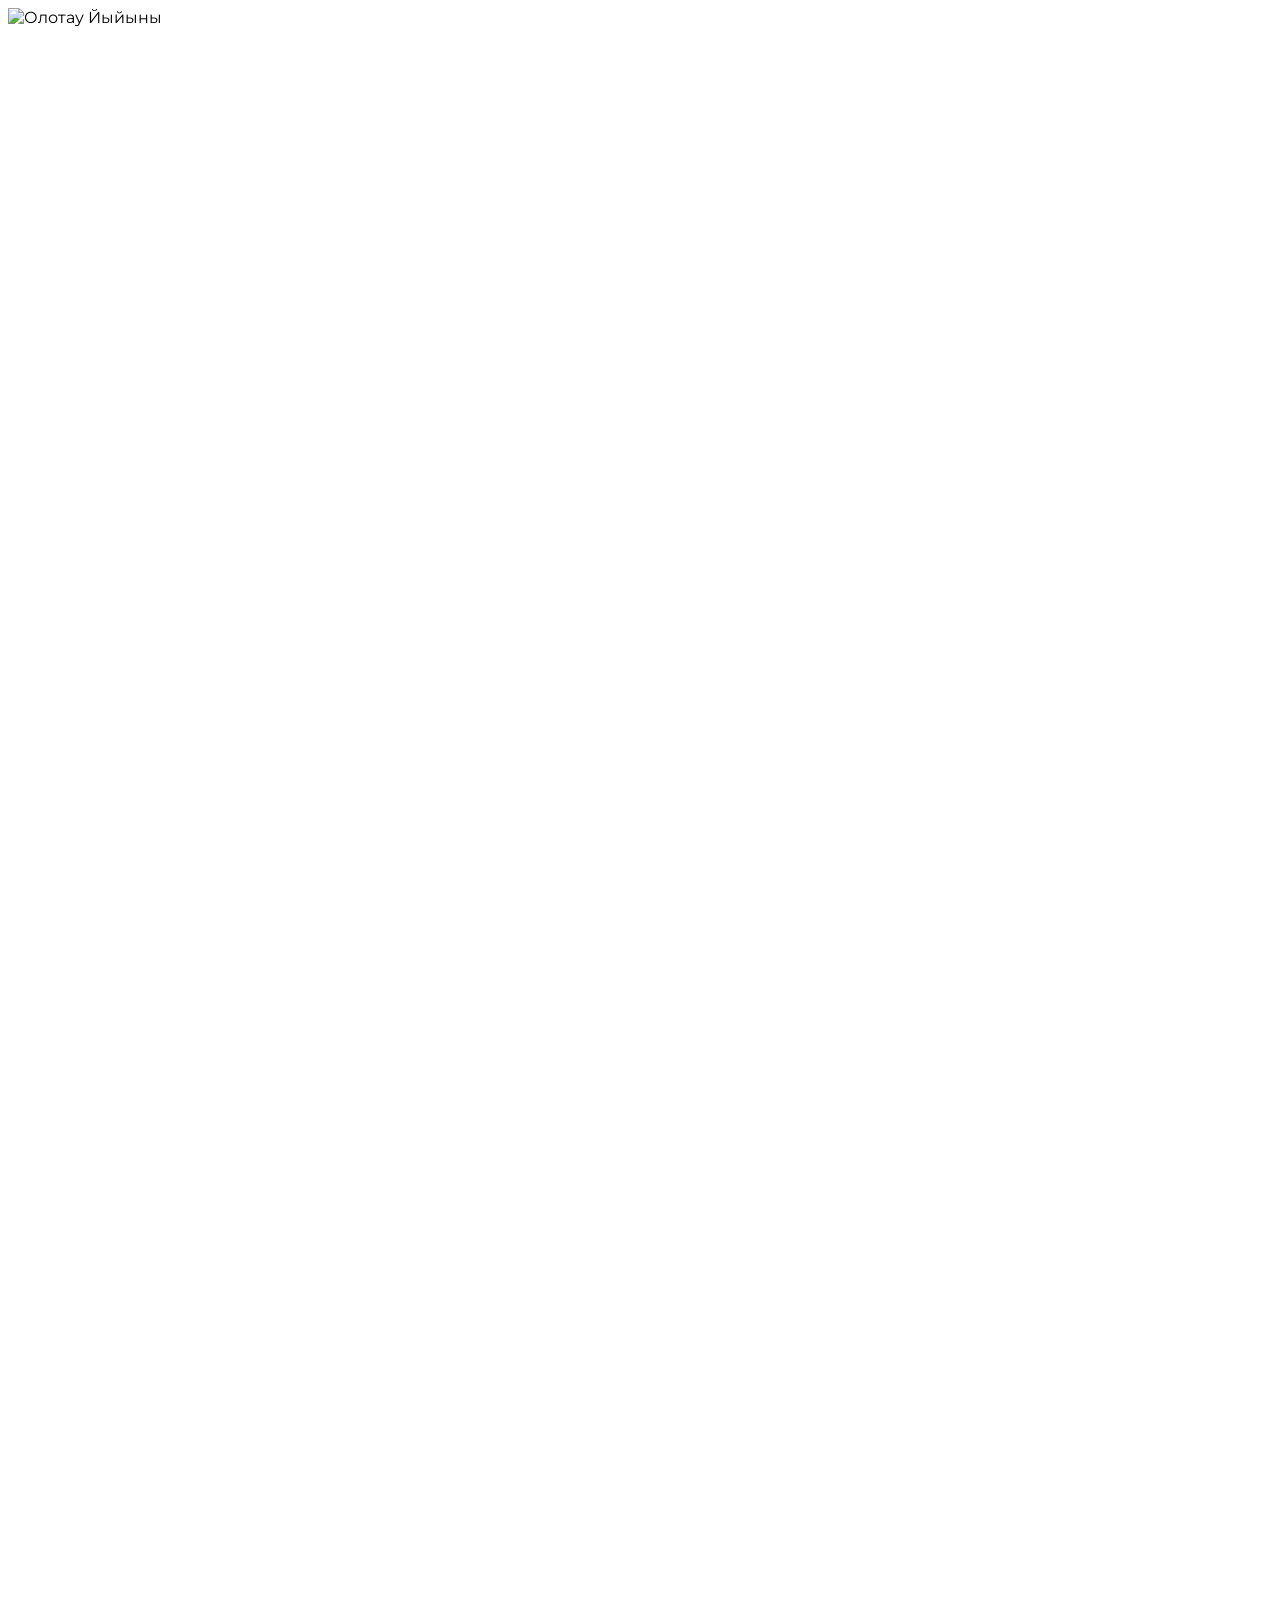
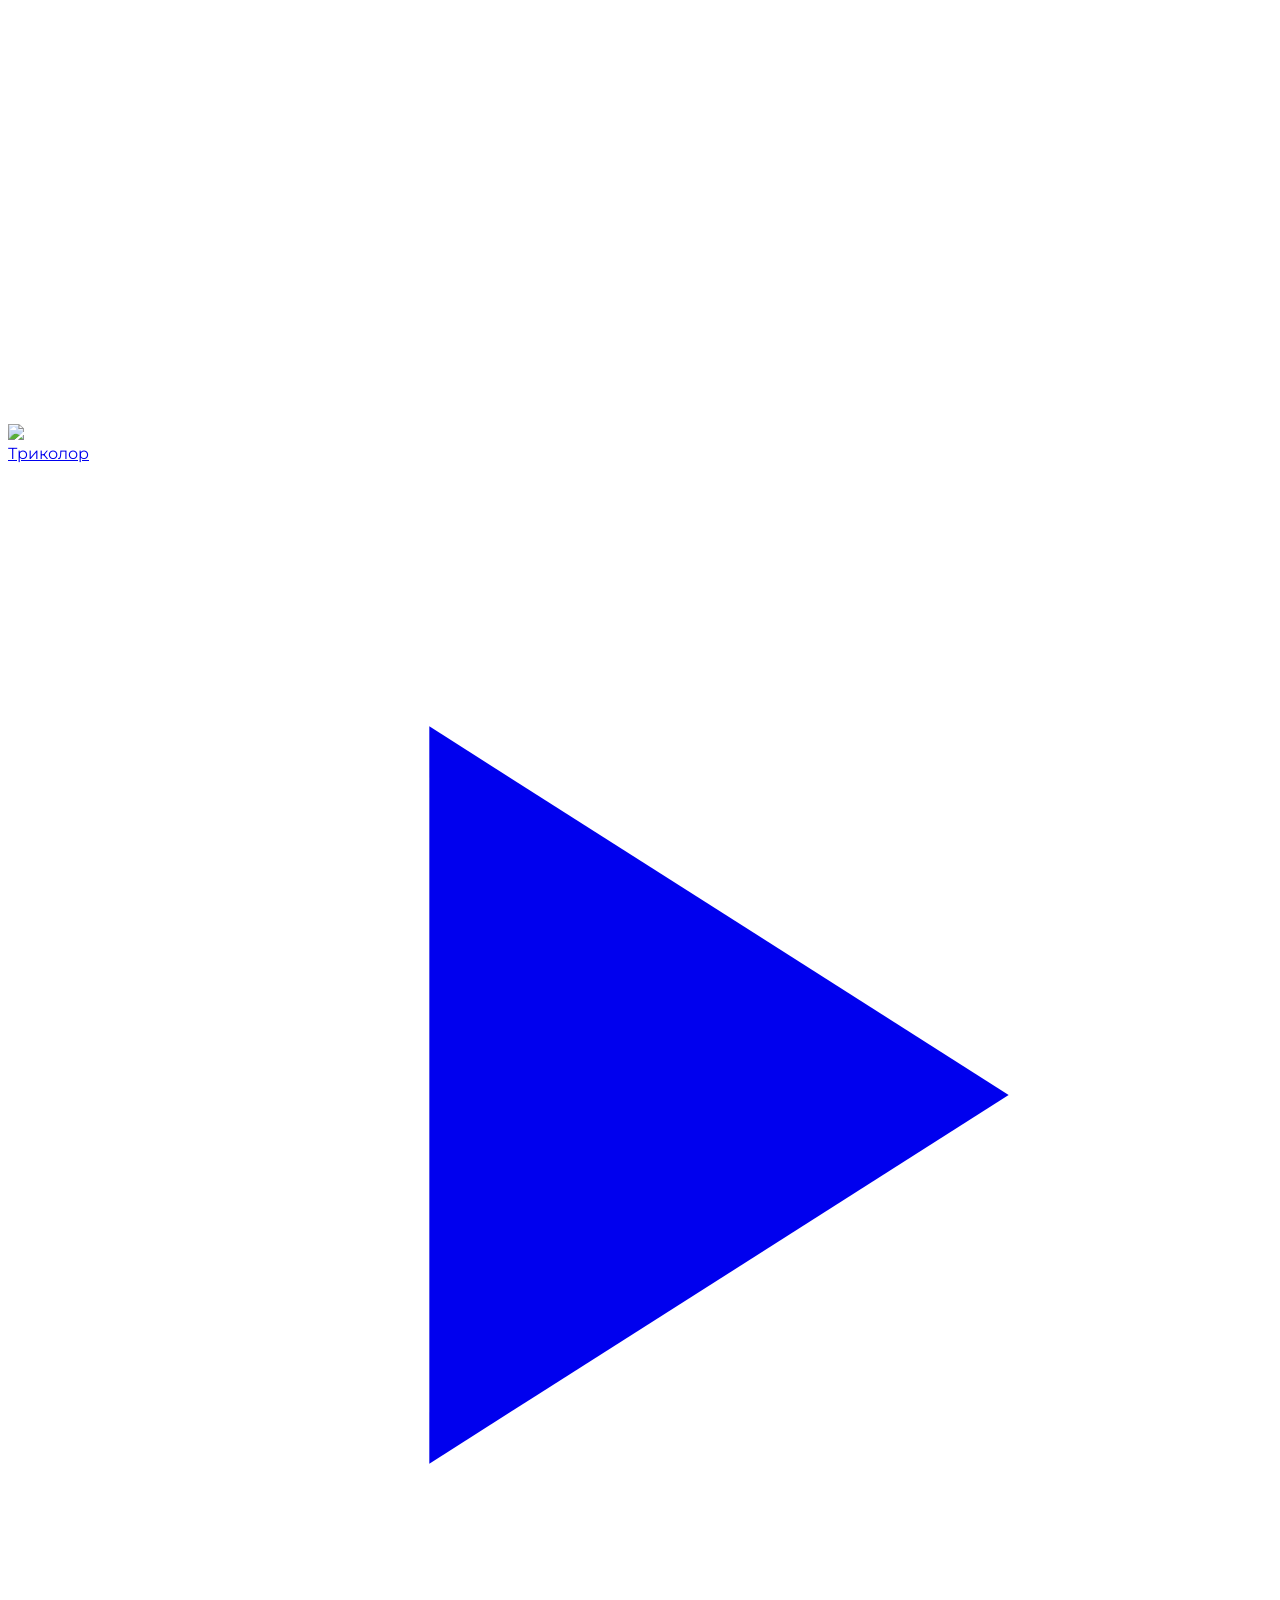
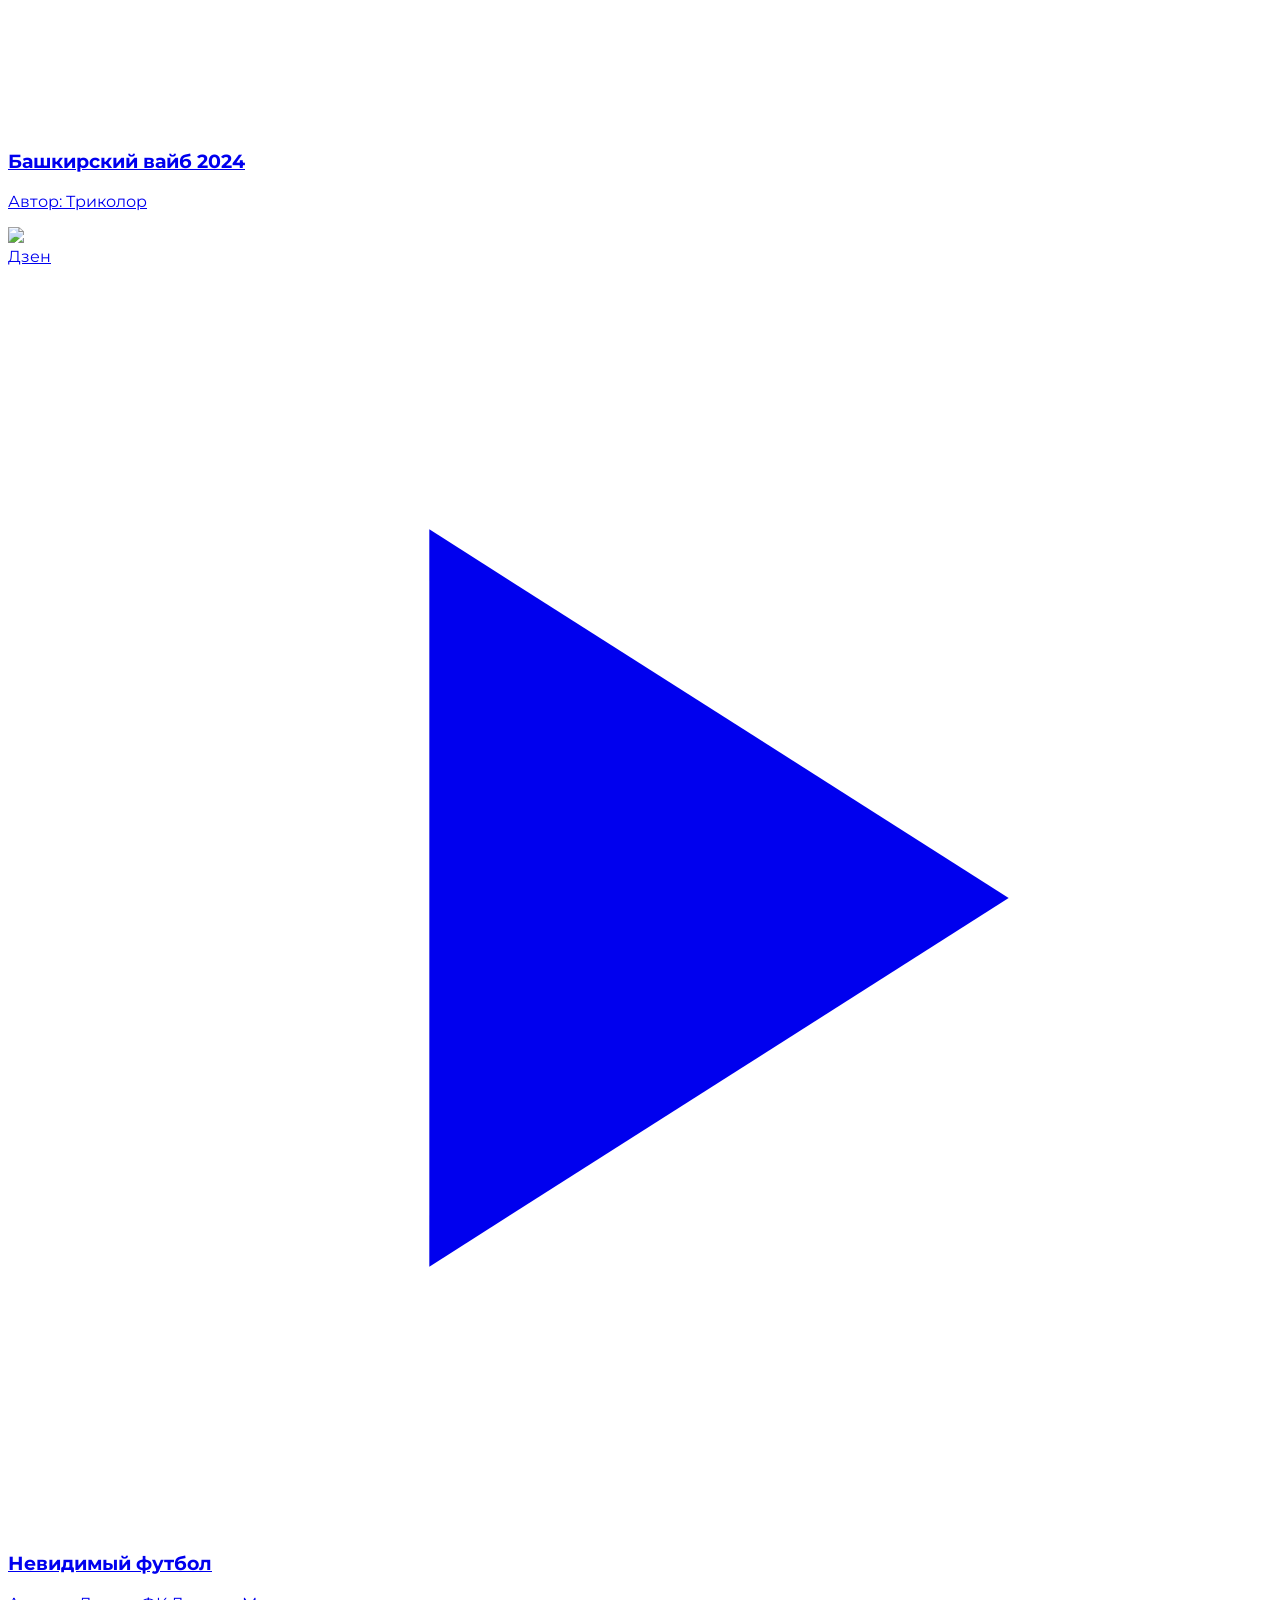
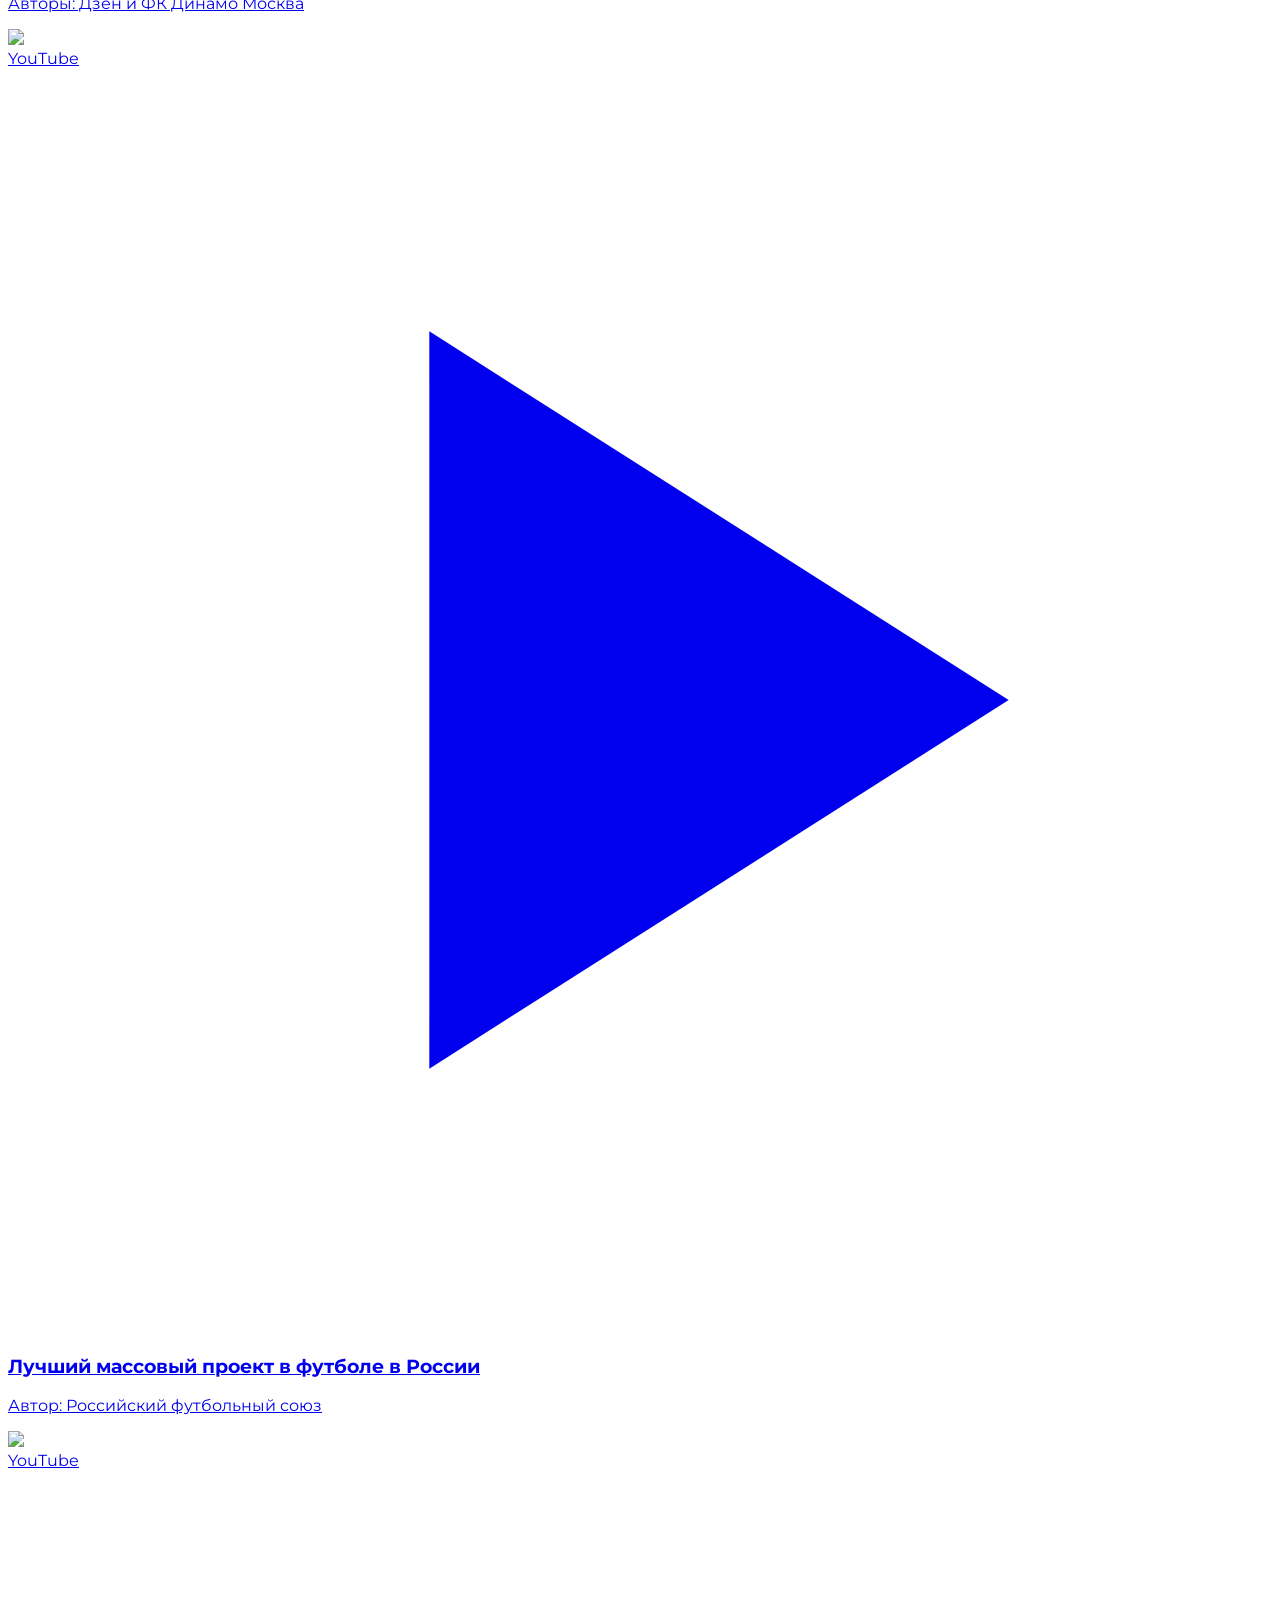
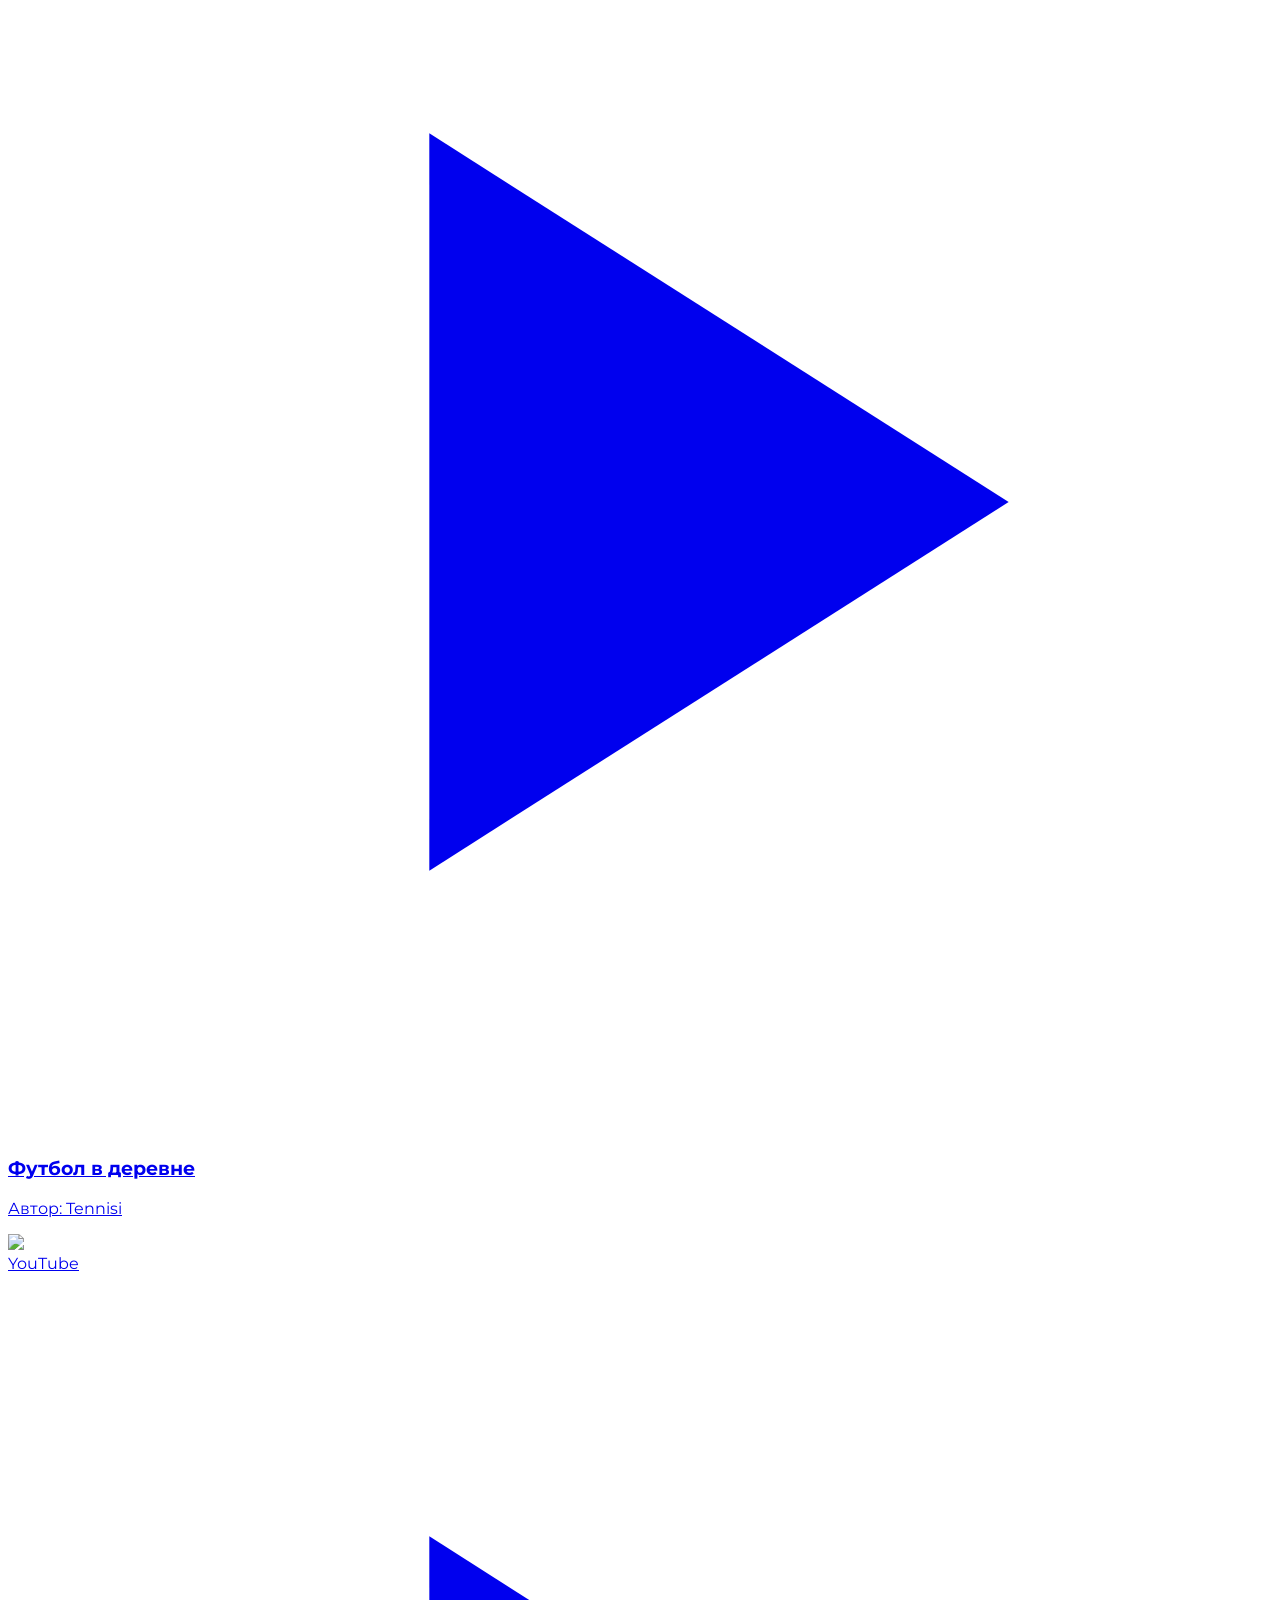
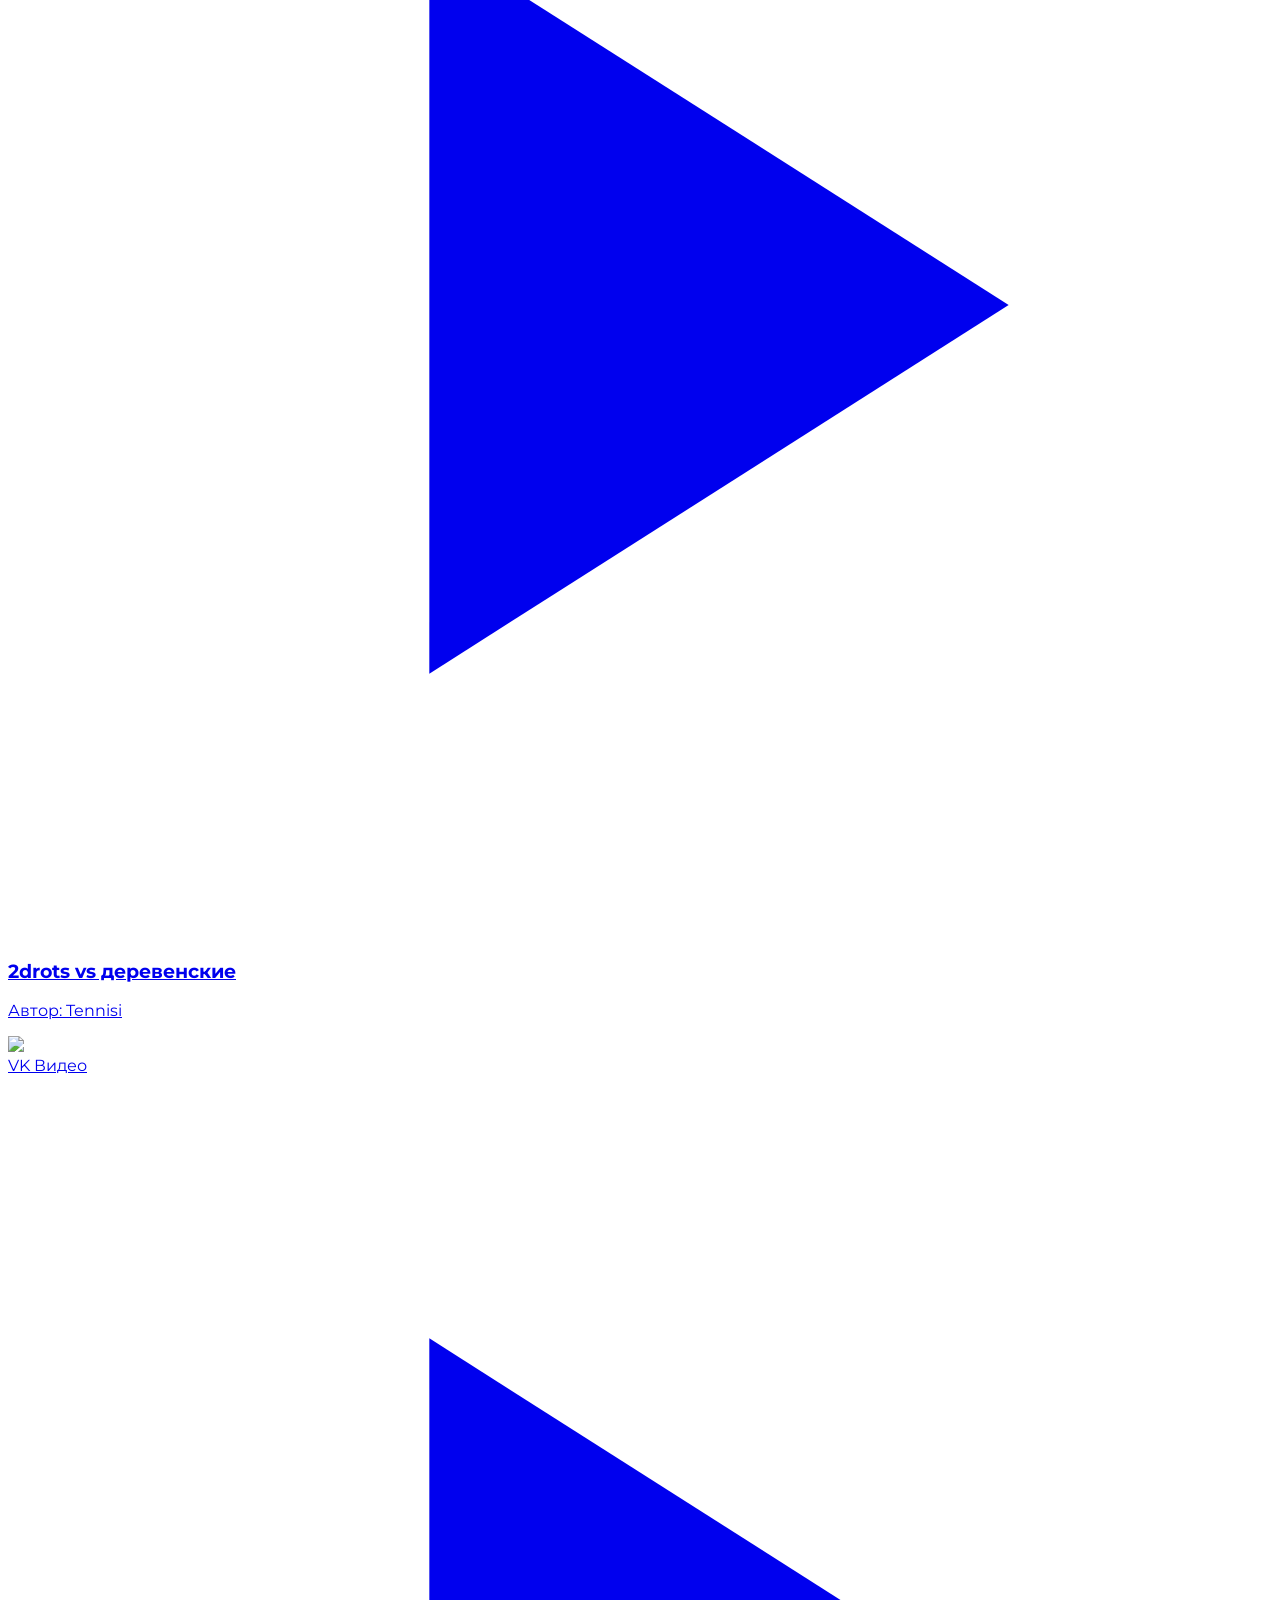
==== index.html @ 2fb1c017 "Update index.html" ====
<!DOCTYPE html>
<html lang="ru" class="scroll-smooth bg-black overflow-x-hidden">
<head>
    <meta charset="UTF-8">
    <meta name="viewport" content="width=device-width, initial-scale=1.0, maximum-scale=1.0, user-scalable=no">
    <title>Олотау йыйыны | Башкирский вайб</title>
    <link rel="icon" type="image/png" sizes="32x32" href="https://raw.githubusercontent.com/ilnursultan/team-logos/main/logos/logo1.png">
    <link rel="icon" type="image/png" sizes="16x16" href="https://raw.githubusercontent.com/ilnursultan/team-logos/main/logos/logo1.png">
    <link rel="shortcut icon" href="https://raw.githubusercontent.com/ilnursultan/team-logos/main/logos/logo1.png">
    <script src="https://cdn.tailwindcss.com"></script>
    <link href="https://fonts.googleapis.com/css2?family=Montserrat:ital,wght@0,400;0,700;0,900;1,900&display=swap" rel="stylesheet">
    <link href="https://unpkg.com/aos@2.3.1/dist/aos.css" rel="stylesheet">
    
    <script>
        tailwind.config = {
            theme: {
                extend: {
                    fontFamily: { sans: ['Montserrat', 'sans-serif'] },
                    colors: {
                        'neon': '#00E676',
                        'dark': '#0a0a0c',
                        'dark-green': '#0d1a12',
                    },
                    animation: {
                        'zoom-slow': 'zoom 20s infinite alternate ease-in-out',
                        'float': 'float 6s infinite ease-in-out',
                        'slide-right': 'slideRight 1.5s infinite ease-in-out',
                    },
                    keyframes: {
                        zoom: {
                            '0%': { transform: 'scale(1)' },
                            '100%': { transform: 'scale(1.15)' },
                        },
                        float: {
                            '0%, 100%': { transform: 'translateY(0)' },
                            '50%': { transform: 'translateY(-10px)' },
                        },
                        slideRight: {
                            '0%, 100%': { transform: 'translateX(0)' },
                            '50%': { transform: 'translateX(5px)' },
                        }
                    }
                }
            }
        }
    </script>
    <style>
        #olotau-app * { font-family: 'Montserrat', sans-serif !important; box-sizing: border-box !important; }
        .hide-scrollbar::-webkit-scrollbar { display: none; }
        .hide-scrollbar { -ms-overflow-style: none; scrollbar-width: none; }
        
        .draggable { cursor: grab; user-select: none; -webkit-user-drag: none; }
        .draggable * { -webkit-user-drag: none; user-select: none; }
        .drag-active { cursor: grabbing !important; scroll-behavior: auto !important; scroll-snap-type: none !important; }
        
        .text-gradient { background: linear-gradient(to right, #00E676, #00b35c); -webkit-background-clip: text; -webkit-text-fill-color: transparent; }
        .neon-shadow { box-shadow: 0 0 20px rgba(0, 230, 118, 0.4); }
        details > summary { list-style: none; }
        details > summary::-webkit-details-marker { display: none; }

        .size-btn.active {
            background-color: #00E676 !important;
            color: #000000 !important;
            border-color: #00E676 !important;
            box-shadow: 0 0 15px rgba(0, 230, 118, 0.35);
        }

        .merch-glass-modal {
            background: rgba(14, 14, 18, 0.88) !important;
            backdrop-filter: blur(40px) saturate(200%) !important;
            -webkit-backdrop-filter: blur(40px) saturate(200%) !important;
            border: 1px solid rgba(255, 255, 255, 0.15) !important;
            box-shadow: 0 35px 70px -15px rgba(0, 0, 0, 0.9), 0 0 40px rgba(0, 230, 118, 0.12) !important;
        }

        .merch-thumb.active {
            border-color: #00E676 !important;
            opacity: 1 !important;
            transform: scale(1.05);
        }

        .merch-thumb {
            transition: all 0.2s cubic-bezier(0.4, 0, 0.2, 1);
        }

        .white-icon {
            filter: brightness(0) invert(1);
        }

        @keyframes fadeIn {
            from { opacity: 0; transform: translateY(8px); }
            to { opacity: 1; transform: translateY(0); }
        }
        .animate-fade-in { animation: fadeIn 0.3s cubic-bezier(0.4, 0, 0.2, 1) forwards; }
    </style>
</head>
<body class="text-white font-sans antialiased overflow-x-hidden selection:bg-neon selection:text-black">

    <div id="olotau-app" class="pb-28">

        <!-- HERO SECTION -->
        <header id="hero" class="relative min-h-[100dvh] w-full overflow-hidden flex flex-col justify-end pt-20 pb-20 mx-auto items-center">
            <div class="absolute inset-0 z-0">
                <picture>
                    <source media="(min-width: 768px)" srcset="https://raw.githubusercontent.com/ilnursultan/olotau/main/images/MainHorizontal.png">
                    <img src="https://raw.githubusercontent.com/ilnursultan/olotau/main/images/MainVertical.png" class="w-full h-full object-cover animate-zoom-slow opacity-60 mix-blend-luminosity" alt="Олотау Йыйыны">
                </picture>
            </div>
            <div class="absolute inset-0 z-10 bg-gradient-to-t from-dark via-dark-green/80 to-transparent"></div>

            <div class="relative z-20 px-6 pb-8 w-full max-w-5xl mx-auto" data-aos="fade-up" data-aos-duration="1000">
                <h1 class="text-5xl sm:text-6xl min-[375px]:text-[3.5rem] font-black italic tracking-tight leading-[0.85] mb-4 pr-4">
                    ОЛОТАУ<br>
                    <span class="text-gradient text-5xl sm:text-7xl min-[375px]:text-6xl break-words pr-2 whitespace-nowrap">ЙЫЙЫНЫ</span>
                </h1>
                <p class="text-base text-gray-300 font-medium mb-6 max-w-xs">
                    Ежегодный традиционный фестиваль памяти Галина Гайсара Халидаровича.
                </p>
                <a href="#merch" class="inline-flex items-center justify-center gap-2 px-6 py-3.5 bg-neon text-black font-black rounded-2xl text-xs uppercase tracking-wider active:scale-95 transition-transform shadow-[0_0_25px_rgba(0,230,118,0.4)] hover:brightness-110">
        <svg class="w-4 h-4" fill="none" stroke="currentColor" viewBox="0 0 24 24"><path stroke-linecap="round" stroke-linejoin="round" stroke-width="2" d="M16 11V7a4 4 0 00-8 0v4M5 9h14l1 12H4L5 9z"></path></svg>
        Заказать джерси
    </a>
            </div>
        </header>

        <!-- STATS SECTION -->
        <section id="stats" class="py-12 relative z-30 -mt-6 bg-dark rounded-t-[40px] w-full overflow-hidden">
            <div class="mx-auto max-w-5xl">
                <div class="px-6 mb-6 flex justify-between items-end" data-aos="fade-right">
                    <h2 class="text-4xl font-black uppercase tracking-tight">Факты<br><span class="text-gray-600">Фестиваля</span></h2>
                    <div class="flex items-center gap-2 text-gray-500 pb-2">
                        <span class="text-[9px] uppercase tracking-widest font-bold">Листайте</span>
                        <svg class="w-4 h-4 animate-slide-right text-neon" fill="none" stroke="currentColor" viewBox="0 0 24 24"><path stroke-linecap="round" stroke-linejoin="round" stroke-width="2" d="M17 8l4 4m0 0l-4 4m4-4H3"></path></svg>
                    </div>
                </div>

                <div class="flex overflow-x-auto snap-x snap-mandatory gap-4 px-6 pb-8 hide-scrollbar draggable" id="slider-stats">
                    <div class="snap-center shrink-0 w-10/12 sm:w-[280px] bg-gradient-to-br from-dark-green to-black p-8 rounded-[32px] border border-zinc-800" data-aos="zoom-in" data-aos-delay="100">
                        <div class="text-6xl font-black mb-2">56</div>
                        <div class="text-neon font-bold text-xl mb-1">Команд</div>
                        <p class="text-gray-400 text-sm">44 мужских и 12 женских со всей страны, а также представители Казахстана и Беларуси.</p>
                    </div>

                    <div class="snap-center shrink-0 w-10/12 sm:w-[280px] bg-gradient-to-br from-zinc-900 to-black p-8 rounded-[32px] border border-zinc-800" data-aos="zoom-in" data-aos-delay="200">
                        <div class="text-5xl font-black mb-2 text-transparent bg-clip-text bg-gradient-to-br from-yellow-400 to-yellow-600">Лошадь</div>
                        <div class="text-yellow-500 font-bold text-xl mb-1">+ 300 тысяч ₽</div>
                        <p class="text-gray-400 text-sm">Лошадь башкирской породы и денежное вознаграждение являются главным призом мужского турнира.</p>
                    </div>

                    <div class="snap-center shrink-0 w-10/12 sm:w-[280px] bg-gradient-to-br from-zinc-900 to-black p-8 rounded-[32px] border border-zinc-800" data-aos="zoom-in" data-aos-delay="300">
                        <div class="text-5xl font-black mb-2 text-transparent bg-clip-text bg-gradient-to-br from-pink-400 to-pink-600">Корова</div>
                        <div class="text-pink-500 font-bold text-xl mb-1">+ 100 тысяч ₽</div>
                        <p class="text-gray-400 text-sm">Корова башкирской породы и денежное вознаграждение являются главным призом женского турнира.</p>
                    </div>

                    <div class="snap-center shrink-0 w-10/12 sm:w-[280px] bg-gradient-to-br from-zinc-900 to-black p-8 rounded-[32px] border border-zinc-800 flex flex-col justify-between relative" data-aos="zoom-in" data-aos-delay="400">
                        <div>
                            <div class="text-6xl font-black mb-2 text-transparent bg-clip-text bg-gradient-to-br from-blue-400 to-blue-600">21</div>
                            <div class="text-blue-500 font-bold text-xl mb-1">Состязание</div>
                            <p class="text-gray-400 text-sm">Программа спортивных активностей для всех участников.</p>
                        </div>
                        <button onclick="openCompsModal(); event.stopPropagation();" class="mt-4 py-3 bg-white/10 text-white text-xs font-bold uppercase tracking-widest rounded-xl hover:bg-neon hover:text-black active:scale-95 transition-all w-full border border-white/20 relative z-30 cursor-pointer">
                            Смотреть список
                        </button>
                    </div>

                    <div class="snap-center shrink-0 w-10/12 sm:w-[280px] bg-gradient-to-br from-zinc-900 to-black p-8 rounded-[32px] border border-zinc-800" data-aos="zoom-in" data-aos-delay="500">
                        <div class="text-6xl font-black mb-2">1000+</div>
                        <div class="text-white font-bold text-xl mb-1">Участников</div>
                        <p class="text-gray-400 text-sm">Люди любого возраста живут спортом и фестивалем.</p>
                    </div>
                </div>
            </div>
        </section>

        <!-- TABLE SECTION -->
        <section id="table" class="py-12 bg-dark px-6 w-full max-w-5xl mx-auto scroll-mt-24">
            <div class="flex justify-between items-end mb-6" data-aos="fade-right">
                <h2 class="text-4xl font-black uppercase tracking-tight">Турнирная<br><span class="text-gray-600">Таблица</span></h2>
            </div>
            
            <div class="bg-zinc-900 rounded-[32px] border border-zinc-800 p-6 relative overflow-hidden" data-aos="fade-up">
                <h3 class="text-xl font-black text-neon mb-4">Группа А</h3>
                
                <div class="w-full text-sm text-left">
                    <div class="flex text-gray-500 font-bold uppercase text-[10px] tracking-wider mb-3 border-b border-zinc-800 pb-2">
                        <div class="w-8">#</div>
                        <div class="flex-grow">Команда</div>
                        <div class="w-8 text-center">И</div>
                        <div class="w-8 text-center text-white">О</div>
                    </div>
                    <div class="flex items-center mb-3">
                        <div class="w-8 font-black text-neon">1</div>
                        <div class="flex-grow font-bold">Кутуево-1</div>
                        <div class="w-8 text-center text-gray-400">0</div>
                        <div class="w-8 text-center font-black">0</div>
                    </div>
                    <div class="flex items-center mb-3">
                        <div class="w-8 font-black text-gray-500">2</div>
                        <div class="flex-grow font-bold">Ишмекеево</div>
                        <div class="w-8 text-center text-gray-400">0</div>
                        <div class="w-8 text-center font-black">0</div>
                    </div>
                    <div class="flex items-center mb-3 opacity-60">
                        <div class="w-8 font-black text-gray-600">3</div>
                        <div class="flex-grow font-bold">Кильмяк</div>
                        <div class="w-8 text-center text-gray-400">0</div>
                        <div class="w-8 text-center font-black">0</div>
                    </div>
                </div>

                <div class="absolute bottom-0 left-0 right-0 h-28 bg-gradient-to-t from-zinc-900 via-zinc-900/90 to-transparent flex items-end justify-center pb-6 px-6">
                    <a href="/tournament-table" target="_self" class="w-full py-4 bg-white text-black text-center font-black rounded-xl uppercase tracking-wider active:scale-95 transition-transform shadow-[0_0_20px_rgba(255,255,255,0.2)]">
                        Полная таблица
                    </a>
                </div>
            </div>
        </section>

        <!-- APP SECTION -->
        <section id="app" class="py-12 bg-black px-6 w-full max-w-5xl mx-auto">
            <div class="bg-gradient-to-br from-dark-green to-zinc-900 rounded-[32px] p-8 border border-zinc-800 relative overflow-hidden" data-aos="fade-up">
                <div class="absolute -right-10 -top-10 text-neon opacity-5">
                    <svg class="w-48 h-48" fill="currentColor" viewBox="0 0 24 24"><path d="M17 1.01L7 1c-1.1 0-2 .9-2 2v18c0 1.1.9 2 2 2h10c1.1 0 2-.9 2-2V3c0-1.1-.9-1.99-2-1.99zM17 19H7V5h10v14z"/></svg>
                </div>
                <div class="relative z-10">
                    <img src="https://raw.githubusercontent.com/ilnursultan/team-logos/main/logos/logo1.png" alt="Olotau App" class="w-16 h-16 rounded-2xl mb-4 shadow-[0_0_20px_rgba(0,230,118,0.3)] bg-zinc-900 object-contain p-1 border border-zinc-700">
                    <h3 class="text-3xl font-black mb-2 uppercase tracking-tight">Приложение<br><span class="text-neon">Олотау</span></h3>
                    <p class="text-sm text-gray-300 mb-6">Следите за турнирной таблицей, новостями и расписанием прямо в вашем смартфоне.</p>
                    
                    <div class="flex flex-col gap-3">
                        <a href="https://www.rustore.ru/catalog/app/com.example.olotautable" target="_blank" class="flex items-center justify-center gap-2 bg-white text-black py-4 rounded-xl font-black text-xs uppercase tracking-widest active:scale-95 transition-transform">
                            <img src="https://www.rustore.ru/favicon.ico" class="w-4 h-4"> Скачать в RuStore
                        </a>
                        <a href="https://drive.google.com/file/d/1G2Bo_N4_vtdpFh-CFhlYY3PYs2mAypBP/view?usp=drive_link" target="_blank" class="flex items-center justify-center gap-2 bg-zinc-800 text-white py-4 rounded-xl font-black text-xs uppercase tracking-widest active:scale-95 transition-transform border border-zinc-700">
                            <svg class="w-4 h-4" fill="currentColor" viewBox="0 0 24 24"><path d="M19 9h-4V3H9v6H5l7 7 7-7zM5 18v2h14v-2H5z"/></svg> Скачать APK
                        </a>
                    </div>
                </div>
            </div>
        </section>

        <!-- ACHIEVEMENTS SECTION -->
        <section id="achievements" class="py-12 bg-dark rounded-[40px] px-6 w-full max-w-5xl mx-auto">
            <h2 class="text-4xl font-black uppercase tracking-tight mb-8" data-aos="fade-up">Наши<br><span class="text-gray-600">Достижения</span></h2>
            
            <div class="space-y-4">
                <div class="bg-gradient-to-br from-zinc-900 to-black rounded-[32px] p-6 border border-zinc-800 relative overflow-hidden" data-aos="fade-up">
                    <div class="absolute right-4 top-4 text-6xl font-black text-white/5">2023</div>
                    <div class="text-neon font-black text-xl mb-2 relative z-10">Россия – футбольная страна!</div>
                    <p class="text-gray-300 text-sm relative z-10">Победитель конкурса проектов массового футбола от Российского футбольного союза.</p>
                </div>
                
                <div class="bg-gradient-to-br from-zinc-900 to-black rounded-[32px] p-6 border border-zinc-800 relative overflow-hidden" data-aos="fade-up" data-aos-delay="100">
                    <div class="absolute right-4 top-4 text-6xl font-black text-white/5">2024</div>
                    <div class="text-neon font-black text-xl mb-2 relative z-10">Ты в игре</div>
                    <p class="text-gray-300 text-sm relative z-10">Победитель Всероссийского конкурса в номинации «Наш спорт здесь» от Минспорта РФ.</p>
                </div>
                
                <div class="bg-gradient-to-br from-zinc-900 to-black rounded-[32px] p-6 border border-zinc-800 relative overflow-hidden" data-aos="fade-up" data-aos-delay="200">
                    <div class="absolute right-4 top-4 text-5xl font-black text-white/5">н.в.</div>
                    <div class="text-neon font-black text-xl mb-2 relative z-10">Многократный чемпион</div>
                    <p class="text-gray-300 text-sm relative z-10">Постоянный победитель региональных этапов конкурса проектов массового футбола.</p>
                </div>
            </div>
        </section>

        <!-- SCHEDULE SECTION -->
        <section id="schedule" class="py-12 bg-black px-6 w-full max-w-5xl mx-auto">
            <h2 class="text-4xl font-black uppercase tracking-tight mb-8" data-aos="fade-up">Программа<br><span class="text-neon">Фестиваля</span></h2>
            
            <div class="space-y-3" data-aos="fade-up" data-aos-delay="100">
                <details class="group bg-zinc-900 rounded-2xl border border-zinc-800 overflow-hidden open:bg-zinc-800/50 transition-colors">
                    <summary class="flex justify-between items-center font-bold cursor-pointer list-none p-5 text-lg">
                        <span>9 Июля <span class="text-gray-500 text-sm ml-2 font-normal">Четверг</span></span>
                        <span class="transition group-open:rotate-180 text-neon">
                            <svg fill="none" height="24" stroke="currentColor" stroke-width="2" viewBox="0 0 24 24" width="24"><path stroke-linecap="round" stroke-linejoin="round" d="M19 9l-7 7-7-7"></path></svg>
                        </span>
                    </summary>
                    <div class="text-gray-400 text-sm px-5 pb-5 pt-0 border-t border-zinc-800/50 mt-2">
                        <ul class="space-y-3 mt-4">
                            <li class="flex gap-4"><span class="text-neon font-black w-12 shrink-0">13:00</span> <span>Заезд команд</span></li>
                            <li class="flex gap-4"><span class="text-neon font-black w-12 shrink-0">13:30</span> <span>Начало работ мандатной комиссии</span></li>
                            <li class="flex gap-4"><span class="text-neon font-black w-12 shrink-0">14:00</span> <span>Начало матчей второго Суперкубка «Олотау йыйыны»</span></li>
                            <li class="flex gap-4"><span class="text-neon font-black w-12 shrink-0">16:00</span> <span>Начало матчей группового этапа</span></li>
                        </ul>
                    </div>
                </details>

                <details class="group bg-zinc-900 rounded-2xl border border-zinc-800 overflow-hidden open:bg-zinc-800/50 transition-colors">
                    <summary class="flex justify-between items-center font-bold cursor-pointer list-none p-5 text-lg">
                        <span>10 Июля <span class="text-gray-500 text-sm ml-2 font-normal">Пятница</span></span>
                        <span class="transition group-open:rotate-180 text-neon">
                            <svg fill="none" height="24" stroke="currentColor" stroke-width="2" viewBox="0 0 24 24" width="24"><path stroke-linecap="round" stroke-linejoin="round" d="M19 9l-7 7-7-7"></path></svg>
                        </span>
                    </summary>
                    <div class="text-gray-400 text-sm px-5 pb-5 pt-0 border-t border-zinc-800/50 mt-2">
                        <ul class="space-y-3 mt-4">
                            <li class="flex gap-4"><span class="text-neon font-black w-12 shrink-0">08:30</span> <span>Начало работ мандатной комиссии</span></li>
                            <li class="flex gap-4"><span class="text-neon font-black w-12 shrink-0">09:00</span> <span>Начало матчей</span></li>
                            <li class="flex gap-4 items-start">
                                <span class="text-neon font-black w-12 shrink-0">10:00</span> 
                                <div class="flex-grow">
                                    <span class="text-white block mb-3">Открытие аттракционов и начало конкурсов:</span>
                                    <div class="grid grid-cols-1 sm:grid-cols-2 gap-x-4 gap-y-1.5 text-gray-400 w-full">
                                        <span>• групповой этап IV чемпионата по киберфутболу</span>
                                        <span>• II турнир по волейболу среди мужских команд</span>
                                        <span>• II турнир по перетягиванию каната среди мужских команд</span>
                                        <span>• футбол 1 на 1</span>
                                        <span>• удары на точность</span>
                                        <span>• чеканка мяча</span>
                                        <span>• броски в кольцо</span>
                                        <span>• стрельба из лука</span>
                                        <span>• дзюдо</span>
                                        <span>• толкание гирь</span>
                                        <span>• самое вкусное, оригинальное блюдо</span>
                                        <span>• лучшая поддержка футбольных команд</span>
                                        <span>• самый лучший палаточный лагерь</span>
                                    </div>
                                </div>
                            </li>
                            <li class="flex gap-4 mt-1"><span class="text-neon font-black w-12 shrink-0">12:00</span> <span>Открытие фестиваля</span></li>
                            <li class="flex gap-4"><span class="text-neon font-black w-12 shrink-0">19:00</span> <span>Завершение матчей группового этапа</span></li>
                            <li class="flex gap-4"><span class="text-neon font-black w-12 shrink-0">20:00</span> <span>Концерт, дискотека и бардовский вечер</span></li>
                        </ul>
                    </div>
                </details>

                <details class="group bg-zinc-900 rounded-2xl border border-zinc-800 overflow-hidden open:bg-zinc-800/50 transition-colors">
                    <summary class="flex justify-between items-center font-bold cursor-pointer list-none p-5 text-lg">
                        <span>11 Июля <span class="text-gray-500 text-sm ml-2 font-normal">Суббота</span></span>
                        <span class="transition group-open:rotate-180 text-neon">
                            <svg fill="none" height="24" stroke="currentColor" stroke-width="2" viewBox="0 0 24 24" width="24"><path stroke-linecap="round" stroke-linejoin="round" d="M19 9l-7 7-7-7"></path></svg>
                        </span>
                    </summary>
                    <div class="text-gray-400 text-sm px-5 pb-5 pt-0 border-t border-zinc-800/50 mt-2">
                        <ul class="space-y-3 mt-4">
                            <li class="flex gap-4"><span class="text-neon font-black w-12 shrink-0">08:30</span> <span>Приветствие финалистов и начало работ мандатной комиссии</span></li>
                            <li class="flex gap-4"><span class="text-neon font-black w-12 shrink-0">09:00</span> <span>Начало матчей плей-офф и женского турнира</span></li>
                            <li class="flex gap-4"><span class="text-neon font-black w-12 shrink-0">09:00</span> <span>Выдача стартовых пакетов по горному бегу</span></li>
                            <li class="flex gap-4 items-start">
                                <span class="text-neon font-black w-12 shrink-0">10:00</span> 
                                <div class="flex-grow">
                                    <span class="text-white block mb-3">Открытие аттракционов и начало конкурсов:</span>
                                    <div class="grid grid-cols-1 sm:grid-cols-2 gap-x-4 gap-y-1.5 text-gray-400 w-full">
                                        <span>• плей-офф IV чемпионата по киберфутболу</span>
                                        <span>• II турнир по волейболу среди женских команд</span>
                                        <span>• II турнир по перетягиванию каната среди женских команд</span>
                                        <span>• IV чемпионат по конным скачкам</span>
                                        <span>• футбол 1 на 1</span>
                                        <span>• футбольный триатлон</span>
                                        <span>• башкирский биатлон</span>
                                        <span>• курэш</span>
                                        <span>• самое вкусное, оригинальное блюдо</span>
                                        <span>• лучшая поддержка футбольных команд</span>
                                        <span>• сая ҡыҙ</span>
                                        <span>• ГТО-фест: спортивное единство</span>
                                        <span>• метание чурбака</span>
                                    </div>
                                </div>
                            </li>
                            <li class="flex gap-4"><span class="text-neon font-black w-12 shrink-0">12:00</span> <span>Начало горного бега</span></li>
                            <li class="flex gap-4 mt-1"><span class="text-neon font-black w-12 shrink-0">19:00</span> <span>Закрытие и награждение</span></li>
                            <li class="flex gap-4"><span class="text-neon font-black w-12 shrink-0">20:00</span> <span>Концерт и дискотека до утра.</span></li>
                        </ul>
                    </div>
                </details>

                <details class="group bg-zinc-900 rounded-2xl border border-zinc-800 overflow-hidden open:bg-zinc-800/50 transition-colors">
                    <summary class="flex justify-between items-center font-bold cursor-pointer list-none p-5 text-lg">
                        <span>12 Июля <span class="text-gray-500 text-sm ml-2 font-normal">Воскресенье</span></span>
                        <span class="transition group-open:rotate-180 text-neon">
                            <svg fill="none" height="24" stroke="currentColor" stroke-width="2" viewBox="0 0 24 24" width="24"><path stroke-linecap="round" stroke-linejoin="round" d="M19 9l-7 7-7-7"></path></svg>
                        </span>
                    </summary>
                    <div class="text-gray-400 text-sm px-5 pb-5 pt-0 border-t border-zinc-800/50 mt-2">
                        <ul class="space-y-3 mt-4">
                            <li class="flex gap-4"><span class="text-neon font-black w-12 shrink-0">06:00</span> <span>Завершение дискотеки</span></li>
                            <li class="flex gap-4"><span class="text-neon font-black w-12 shrink-0">09:00</span> <span>Уборка территории</span></li>
                            <li class="flex gap-4"><span class="text-neon font-black w-12 shrink-0">12:00</span> <span>Отъезд</span></li>
                        </ul>
                    </div>
                </details>
            </div>
        </section>

        <!-- VIDEOS SECTION -->
        <section id="videos" class="py-12 bg-dark w-full overflow-hidden rounded-[40px]">
            <div class="mx-auto max-w-5xl">
                <div class="px-6 mb-6 flex justify-between items-end" data-aos="fade-right">
                    <h2 class="text-4xl font-black uppercase tracking-tight">Видео с<br><span class="text-neon">Полей</span></h2>
                    <div class="flex items-center gap-2 text-gray-500 pb-2">
                        <span class="text-[9px] uppercase tracking-widest font-bold">Листайте</span>
                        <svg class="w-4 h-4 animate-slide-right text-neon" fill="none" stroke="currentColor" viewBox="0 0 24 24"><path stroke-linecap="round" stroke-linejoin="round" stroke-width="2" d="M17 8l4 4m0 0l-4 4m4-4H3"></path></svg>
                    </div>
                </div>
                
                <div class="flex overflow-x-auto snap-x snap-mandatory gap-4 px-6 hide-scrollbar draggable pb-4" id="slider-videos">
                    <a href="https://kino.tricolor.tv/watch/olotau-yyyyny-bashkirskiy-vayb-2024/" target="_blank" class="snap-center shrink-0 w-10/12 sm:w-[360px] aspect-[3/4] rounded-[32px] relative overflow-hidden group">
                        <img src="https://raw.githubusercontent.com/ilnursultan/olotau/main/images/Fields1.png" class="absolute inset-0 w-full h-full object-cover transition-transform duration-700 group-hover:scale-105">
                        <div class="absolute inset-0 bg-gradient-to-t from-black via-black/50 to-transparent"></div>
                        <div class="absolute top-6 left-6 bg-neon text-black text-[10px] font-black uppercase tracking-widest px-3 py-1 rounded-full">Триколор</div>
                        <div class="absolute inset-0 flex items-center justify-center">
                            <div class="w-16 h-16 bg-white/20 backdrop-blur-md rounded-full flex items-center justify-center border border-white/30 group-hover:scale-110 transition-transform">
                                <svg class="w-6 h-6 text-white ml-1" fill="currentColor" viewBox="0 0 24 24"><path d="M8 5v14l11-7z"/></svg>
                            </div>
                        </div>
                        <div class="absolute bottom-6 left-6 right-6">
                            <h3 class="text-2xl font-black mb-1 leading-tight">Башкирский вайб 2024</h3>
                            <p class="text-sm text-gray-300 line-clamp-2">Автор: Триколор</p>
                        </div>
                    </a>

                    <a href="https://dzen.ru/video/watch/6751beacbc7238173f8663fc?share_to=link" target="_blank" class="snap-center shrink-0 w-10/12 sm:w-[360px] aspect-[3/4] rounded-[32px] relative overflow-hidden group">
                        <img src="https://raw.githubusercontent.com/ilnursultan/olotau/main/images/Fields2.png" class="absolute inset-0 w-full h-full object-cover transition-transform duration-700 group-hover:scale-105">
                        <div class="absolute inset-0 bg-gradient-to-t from-black via-black/50 to-transparent"></div>
                        <div class="absolute top-6 left-6 bg-white text-black text-[10px] font-black uppercase tracking-widest px-3 py-1 rounded-full">Дзен</div>
                        <div class="absolute inset-0 flex items-center justify-center">
                            <div class="w-16 h-16 bg-white/20 backdrop-blur-md rounded-full flex items-center justify-center border border-white/30 group-hover:scale-110 transition-transform">
                                <svg class="w-6 h-6 text-white ml-1" fill="currentColor" viewBox="0 0 24 24"><path d="M8 5v14l11-7z"/></svg>
                            </div>
                        </div>
                        <div class="absolute bottom-6 left-6 right-6">
                            <h3 class="text-2xl font-black mb-1 leading-tight">Невидимый футбол</h3>
                            <p class="text-sm text-gray-300 line-clamp-2">Авторы: Дзен и ФК Динамо Москва</p>
                        </div>
                    </a>

                    <a href="https://www.youtube.com/watch?v=1ojIQ-XWBCg" target="_blank" class="snap-center shrink-0 w-10/12 sm:w-[360px] aspect-[3/4] rounded-[32px] relative overflow-hidden group">
                        <img src="https://raw.githubusercontent.com/ilnursultan/olotau/main/images/Fields3.png" class="absolute inset-0 w-full h-full object-cover transition-transform duration-700 group-hover:scale-105">
                        <div class="absolute inset-0 bg-gradient-to-t from-black via-black/50 to-transparent"></div>
                        <div class="absolute top-6 left-6 bg-red-600 text-white text-[10px] font-black uppercase tracking-widest px-3 py-1 rounded-full border border-red-500">YouTube</div>
                        <div class="absolute inset-0 flex items-center justify-center">
                            <div class="w-16 h-16 bg-white/20 backdrop-blur-md rounded-full flex items-center justify-center border border-white/30 group-hover:scale-110 transition-transform">
                                <svg class="w-6 h-6 text-white ml-1" fill="currentColor" viewBox="0 0 24 24"><path d="M8 5v14l11-7z"/></svg>
                            </div>
                        </div>
                        <div class="absolute bottom-6 left-6 right-6">
                            <h3 class="text-2xl font-black mb-1 leading-tight">Лучший массовый проект в футболе в России</h3>
                            <p class="text-sm text-gray-300">Автор: Российский футбольный союз</p>
                        </div>
                    </a>

                    <a href="https://www.youtube.com/watch?v=UD8prSLUF-E" target="_blank" class="snap-center shrink-0 w-10/12 sm:w-[360px] aspect-[3/4] rounded-[32px] relative overflow-hidden group">
                        <img src="https://raw.githubusercontent.com/ilnursultan/olotau/main/images/Fields4.png" class="absolute inset-0 w-full h-full object-cover transition-transform duration-700 group-hover:scale-105">
                        <div class="absolute inset-0 bg-gradient-to-t from-black via-black/50 to-transparent"></div>
                        <div class="absolute top-6 left-6 bg-red-600 text-white text-[10px] font-black uppercase tracking-widest px-3 py-1 rounded-full border border-red-500">YouTube</div>
                        <div class="absolute inset-0 flex items-center justify-center">
                            <div class="w-16 h-16 bg-white/20 backdrop-blur-md rounded-full flex items-center justify-center border border-white/30 group-hover:scale-110 transition-transform">
                                <svg class="w-6 h-6 text-white ml-1" fill="currentColor" viewBox="0 0 24 24"><path d="M8 5v14l11-7z"/></svg>
                            </div>
                        </div>
                        <div class="absolute bottom-6 left-6 right-6">
                            <h3 class="text-2xl font-black mb-1">Футбол в деревне</h3>
                            <p class="text-sm text-gray-300">Автор: Tennisi</p>
                        </div>
                    </a>

                    <a href="https://www.youtube.com/watch?v=EIOVm2de1Uo" target="_blank" class="snap-center shrink-0 w-10/12 sm:w-[360px] aspect-[3/4] rounded-[32px] relative overflow-hidden group">
                        <img src="https://raw.githubusercontent.com/ilnursultan/olotau/main/images/Fields5.png" class="absolute inset-0 w-full h-full object-cover transition-transform duration-700 group-hover:scale-105">
                        <div class="absolute inset-0 bg-gradient-to-t from-black via-black/50 to-transparent"></div>
                        <div class="absolute top-6 left-6 bg-red-600 text-white text-[10px] font-black uppercase tracking-widest px-3 py-1 rounded-full border border-red-500">YouTube</div>
                        <div class="absolute inset-0 flex items-center justify-center">
                            <div class="w-16 h-16 bg-white/20 backdrop-blur-md rounded-full flex items-center justify-center border border-white/30 group-hover:scale-110 transition-transform">
                                <svg class="w-6 h-6 text-white ml-1" fill="currentColor" viewBox="0 0 24 24"><path d="M8 5v14l11-7z"/></svg>
                            </div>
                        </div>
                        <div class="absolute bottom-6 left-6 right-6">
                            <h3 class="text-2xl font-black mb-1">2drots vs деревенские</h3>
                            <p class="text-sm text-gray-300">Автор: Tennisi</p>
                        </div>
                    </a>

                    <a href="https://vksport.vkvideo.ru/video-196674536_456240958" target="_blank" class="snap-center shrink-0 w-10/12 sm:w-[360px] aspect-[3/4] rounded-[32px] relative overflow-hidden group">
                        <img src="https://raw.githubusercontent.com/ilnursultan/olotau/main/images/Fields6.png" class="absolute inset-0 w-full h-full object-cover transition-transform duration-700 group-hover:scale-105">
                        <div class="absolute inset-0 bg-gradient-to-t from-black via-black/50 to-transparent"></div>
                        <div class="absolute top-6 left-6 bg-blue-500 text-white text-[10px] font-black uppercase tracking-widest px-3 py-1 rounded-full">VK Видео</div>
                        <div class="absolute inset-0 flex items-center justify-center">
                            <div class="w-16 h-16 bg-white/20 backdrop-blur-md rounded-full flex items-center justify-center border border-white/30 group-hover:scale-110 transition-transform">
                                <svg class="w-6 h-6 text-white ml-1" fill="currentColor" viewBox="0 0 24 24"><path d="M8 5v14l11-7z"/></svg>
                            </div>
                        </div>
                        <div class="absolute bottom-6 left-6 right-6">
                            <h3 class="text-2xl font-black mb-1">Деревенский футбол в Башкирии</h3>
                            <p class="text-sm text-gray-300">Автор: Коммент.Биги</p>
                        </div>
                    </a>

                    <a href="https://vksport.vkvideo.ru/video-31300638_456242396?t=7m11s" target="_blank" class="snap-center shrink-0 w-10/12 sm:w-[360px] aspect-[3/4] rounded-[32px] relative overflow-hidden group">
                        <img src="https://raw.githubusercontent.com/ilnursultan/olotau/main/images/Fields7.png" class="absolute inset-0 w-full h-full object-cover transition-transform duration-700 group-hover:scale-105">
                        <div class="absolute inset-0 bg-gradient-to-t from-black via-black/50 to-transparent"></div>
                        <div class="absolute top-6 left-6 bg-blue-500 text-white text-[10px] font-black uppercase tracking-widest px-3 py-1 rounded-full">VK Видео</div>
                        <div class="absolute inset-0 flex items-center justify-center">
                            <div class="w-16 h-16 bg-white/20 backdrop-blur-md rounded-full flex items-center justify-center border border-white/30 group-hover:scale-110 transition-transform">
                                <svg class="w-6 h-6 text-white ml-1" fill="currentColor" viewBox="0 0 24 24"><path d="M8 5v14l11-7z"/></svg>
                            </div>
                        </div>
                        <div class="absolute bottom-6 left-6 right-6">
                            <h3 class="text-2xl font-black mb-1">Здесь есть футбол</h3>
                            <p class="text-sm text-gray-300">Автор: Российский футбольный союз</p>
                        </div>
                    </a>
                </div>
            </div>
        </section>

        <!-- VIBE PHOTOS SECTION -->
        <section id="vibe-photos" class="py-12 bg-black w-full overflow-hidden">
            <div class="mx-auto max-w-5xl">
                <div class="px-6 mb-6 flex justify-between items-end" data-aos="fade-right">
                    <h2 class="text-4xl font-black uppercase tracking-tight">Атмосфера<br><span class="text-neon">Вайб</span></h2>
                    <div class="flex items-center gap-2 text-gray-500 pb-2">
                        <span class="text-[9px] uppercase tracking-widest font-bold">Листайте</span>
                        <svg class="w-4 h-4 animate-slide-right text-neon" fill="none" stroke="currentColor" viewBox="0 0 24 24"><path stroke-linecap="round" stroke-linejoin="round" stroke-width="2" d="M17 8l4 4m0 0l-4 4m4-4H3"></path></svg>
                    </div>
                </div>
                
                <div class="flex overflow-x-auto snap-x snap-mandatory gap-4 px-6 hide-scrollbar draggable pb-4" id="slider-vibe2">
                    <div class="snap-center shrink-0 w-10/12 sm:w-[360px] aspect-[3/4] rounded-[32px] relative overflow-hidden group">
                        <img src="https://raw.githubusercontent.com/ilnursultan/olotau/main/images/Vibe1.png" class="absolute inset-0 w-full h-full object-cover">
                        <div class="absolute inset-0 bg-gradient-to-t from-black via-black/60 to-transparent"></div>
                        <div class="absolute bottom-8 left-8 right-8">
                            <h3 class="text-2xl font-bold mb-1">С заботой от мам</h3>
                            <p class="text-sm text-gray-300">Футболистов будут бесплатно и с душой кормить наши мамы. Свежайший плов и домашний уют.</p>
                        </div>
                    </div>

                    <div class="snap-center shrink-0 w-10/12 sm:w-[360px] aspect-[3/4] rounded-[32px] relative overflow-hidden group">
                        <img src="https://raw.githubusercontent.com/ilnursultan/olotau/main/images/Vibe2.png" class="absolute inset-0 w-full h-full object-cover">
                        <div class="absolute inset-0 bg-gradient-to-t from-black via-black/60 to-transparent"></div>
                        <div class="absolute bottom-8 left-8 right-8">
                            <h3 class="text-2xl font-bold mb-1">Концерт и дискотека</h3>
                            <p class="text-sm text-gray-300">Живой концерт, бардовские песни у костра и жаркая дискотека до самого утра!</p>
                        </div>
                    </div>

                    <div class="snap-center shrink-0 w-10/12 sm:w-[360px] aspect-[3/4] rounded-[32px] relative overflow-hidden group">
                        <img src="https://raw.githubusercontent.com/ilnursultan/olotau/main/images/Vibe3.png" class="absolute inset-0 w-full h-full object-cover">
                        <div class="absolute inset-0 bg-gradient-to-t from-black via-black/40 to-transparent"></div>
                        <div class="absolute bottom-8 left-8 right-8">
                            <h3 class="text-2xl font-bold mb-1">121 Матч</h3>
                            <p class="text-sm text-gray-300">Деревянные ворота и первобытная страсть к игре.</p>
                        </div>
                    </div>

                    <div class="snap-center shrink-0 w-10/12 sm:w-[360px] aspect-[3/4] rounded-[32px] relative overflow-hidden group">
                        <img src="https://raw.githubusercontent.com/ilnursultan/olotau/main/images/Vibe4.png" class="absolute inset-0 w-full h-full object-cover">
                        <div class="absolute inset-0 bg-gradient-to-t from-black via-black/40 to-transparent"></div>
                        <div class="absolute bottom-8 left-8 right-8">
                            <h3 class="text-2xl font-bold mb-1">Главный приз</h3>
                            <p class="text-sm text-gray-300">Лошадь башкирской породы — главный трофей турнира, ради которого бьются все.</p>
                        </div>
                    </div>

                    <div class="snap-center shrink-0 w-10/12 sm:w-[360px] aspect-[3/4] rounded-[32px] relative overflow-hidden group">
                        <img src="https://raw.githubusercontent.com/ilnursultan/olotau/main/images/Vibe5.png" class="absolute inset-0 w-full h-full object-cover">
                        <div class="absolute inset-0 bg-gradient-to-t from-black via-black/40 to-transparent"></div>
                        <div class="absolute bottom-8 left-8 right-8">
                            <h3 class="text-2xl font-bold mb-1">Палаточный лагерь</h3>
                            <p class="text-sm text-gray-300">Конкурс на лучший лагерь, гитары у костра и звездное небо.</p>
                        </div>
                    </div>
                </div>
            </div>
        </section>

        <!-- ORGANIZERS SECTION -->
        <section id="organizers" class="py-12 bg-dark w-full overflow-hidden rounded-[40px]">
            <div class="mx-auto max-w-5xl">
                <div class="px-6 mb-6" data-aos="fade-up">
                    <h2 class="text-4xl font-black uppercase tracking-tight w-full">
                        Организаторы<br>
                        <span class="flex justify-between items-center w-full">
                            <span class="text-gray-600">Команда</span>
                            <span class="flex items-center gap-2 text-gray-500 font-normal normal-case tracking-normal shrink-0">
                                <span class="text-[9px] uppercase tracking-widest font-bold">Листайте</span>
                                <svg class="w-4 h-4 animate-slide-right text-neon" fill="none" stroke="currentColor" viewBox="0 0 24 24"><path stroke-linecap="round" stroke-linejoin="round" stroke-width="2" d="M17 8l4 4m0 0l-4 4m4-4H3"></path></svg>
                            </span>
                        </span>
                    </h2>
                </div>
                
                <div class="flex overflow-x-auto snap-x snap-mandatory gap-4 pb-8 hide-scrollbar draggable px-6" id="slider-orgs">
                    <a href="https://vk.com/linargalin" target="_blank" class="snap-center shrink-0 w-32 flex flex-col items-center">
                        <img src="https://raw.githubusercontent.com/ilnursultan/olotau/main/images/Linar.png" class="w-24 h-24 rounded-full object-cover border-2 border-zinc-800 mb-3 shadow-lg">
                        <h4 class="text-sm font-bold text-center leading-tight">Линар Галин</h4>
                        <p class="text-[10px] text-neon mt-1">@linargalin</p>
                    </a>
                    <a href="https://vk.com/ilnurkhan" target="_blank" class="snap-center shrink-0 w-32 flex flex-col items-center">
                        <img src="https://raw.githubusercontent.com/ilnursultan/olotau/main/images/IlnurS.png" class="w-24 h-24 rounded-full object-cover border-2 border-zinc-800 mb-3 shadow-lg">
                        <h4 class="text-sm font-bold text-center leading-tight">Ильнур Султанов</h4>
                        <p class="text-[10px] text-neon mt-1">@ilnurkhan</p>
                    </a>
                    <a href="https://vk.com/azaliya_venerovna" target="_blank" class="snap-center shrink-0 w-32 flex flex-col items-center">
                        <img src="https://raw.githubusercontent.com/ilnursultan/olotau/main/images/AzaliyaM.png" class="w-24 h-24 rounded-full object-cover border-2 border-zinc-800 mb-3 shadow-lg">
                        <h4 class="text-sm font-bold text-center leading-tight">Азалия Мингажова</h4>
                        <p class="text-[10px] text-neon mt-1">@tusa_azaliya</p>
                    </a>
                    <a href="https://vk.com/azalya_myway" target="_blank" class="snap-center shrink-0 w-32 flex flex-col items-center">
                        <img src="https://raw.githubusercontent.com/ilnursultan/olotau/main/images/AzaliyaD.png" class="w-24 h-24 rounded-full object-cover border-2 border-zinc-800 mb-3 shadow-lg">
                        <h4 class="text-sm font-bold text-center leading-tight">Азалия Дингезбаева</h4>
                        <p class="text-[10px] text-neon mt-1">@azaliya.dingez</p>
                    </a>
                    <a href="https://vk.com/id94948736" target="_blank" class="snap-center shrink-0 w-32 flex flex-col items-center">
                        <img src="https://raw.githubusercontent.com/ilnursultan/olotau/main/images/Bulat.png" class="w-24 h-24 rounded-full object-cover border-2 border-zinc-800 mb-3 shadow-lg">
                        <h4 class="text-sm font-bold text-center leading-tight">Булат Сафин</h4>
                        <p class="text-[10px] text-neon mt-1">@safinbul</p>
                    </a>
                    <a href="https://vk.com/id202497020" target="_blank" class="snap-center shrink-0 w-32 flex flex-col items-center">
                        <img src="https://raw.githubusercontent.com/ilnursultan/olotau/main/images/Azat.png" class="w-24 h-24 rounded-full object-cover border-2 border-zinc-800 mb-3 shadow-lg">
                        <h4 class="text-sm font-bold text-center leading-tight">Азат Сафин</h4>
                        <p class="text-[10px] text-neon mt-1">@azat88478</p>
                    </a>
                    <a href="https://vk.com/idskala_olotay" target="_blank" class="snap-center shrink-0 w-32 flex flex-col items-center">
                        <img src="https://raw.githubusercontent.com/ilnursultan/olotau/main/images/Ilyas.png" class="w-24 h-24 rounded-full object-cover border-2 border-zinc-800 mb-3 shadow-lg">
                        <h4 class="text-sm font-bold text-center leading-tight">Ильяс Файзуллин</h4>
                        <p class="text-[10px] text-neon mt-1">@idskala_olotay</p>
                    </a>
                    <a href="https://vk.com/ilnaz_mingazhov" target="_blank" class="snap-center shrink-0 w-32 flex flex-col items-center">
                        <img src="https://raw.githubusercontent.com/ilnursultan/olotau/main/images/Ilnaz.png" class="w-24 h-24 rounded-full object-cover border-2 border-zinc-800 mb-3 shadow-lg">
                        <h4 class="text-sm font-bold text-center leading-tight">Ильназ Мингажов</h4>
                        <p class="text-[10px] text-neon mt-1">@ilnaz_mingazhov</p>
                    </a>
                    <a href="https://vk.com/kasym_cs_go" target="_blank" class="snap-center shrink-0 w-32 flex flex-col items-center">
                        <img src="https://raw.githubusercontent.com/ilnursultan/olotau/main/images/Ildar.png" class="w-24 h-24 rounded-full object-cover border-2 border-zinc-800 mb-3 shadow-lg">
                        <h4 class="text-sm font-bold text-center leading-tight">Ильдар Сафин</h4>
                        <p class="text-[10px] text-neon mt-1">@kasym_cs_go</p>
                    </a>
                    <a href="https://vk.com/zaruto_0" target="_blank" class="snap-center shrink-0 w-32 flex flex-col items-center">
                        <img src="https://raw.githubusercontent.com/ilnursultan/olotau/main/images/Zarif.png" class="w-24 h-24 rounded-full object-cover border-2 border-zinc-800 mb-3 shadow-lg">
                        <h4 class="text-sm font-bold text-center leading-tight">Зариф Сулейманов</h4>
                        <p class="text-[10px] text-neon mt-1">@zaruto_0</p>
                    </a>
                    <a href="https://vk.com/id245471454" target="_blank" class="snap-center shrink-0 w-32 flex flex-col items-center">
                        <img src="https://raw.githubusercontent.com/ilnursultan/olotau/main/images/Fagim.png" class="w-24 h-24 rounded-full object-cover border-2 border-zinc-800 mb-3 shadow-lg">
                        <h4 class="text-sm font-bold text-center leading-tight">Фагим Шакиров Заитович</h4>
                        <p class="text-[10px] text-neon mt-1">@legenda</p>
                    </a>
                    <a href="https://vk.com/tagiryz" target="_blank" class="snap-center shrink-0 w-32 flex flex-col items-center">
                        <img src="https://raw.githubusercontent.com/ilnursultan/olotau/main/images/Tagir.png" class="w-24 h-24 rounded-full object-cover border-2 border-zinc-800 mb-3 shadow-lg">
                        <h4 class="text-sm font-bold text-center leading-tight">Тагир Махмутов</h4>
                        <p class="text-[10px] text-neon mt-1">@tagiryz</p>
                    </a>
                    <a href="https://vk.com/dooobra9" target="_blank" class="snap-center shrink-0 w-32 flex flex-col items-center">
                        <img src="https://raw.githubusercontent.com/ilnursultan/olotau/main/images/IlnurG.png" class="w-24 h-24 rounded-full object-cover border-2 border-zinc-800 mb-3 shadow-lg">
                        <h4 class="text-sm font-bold text-center leading-tight">Ильнур Галин</h4>
                        <p class="text-[10px] text-neon mt-1">@dooobra9</p>
                    </a>
                    <a href="https://vk.com/gubayka" target="_blank" class="snap-center shrink-0 w-32 flex flex-col items-center">
                        <img src="https://raw.githubusercontent.com/ilnursultan/olotau/main/images/Nazgul.png" class="w-24 h-24 rounded-full object-cover border-2 border-zinc-800 mb-3 shadow-lg">
                        <h4 class="text-sm font-bold text-center leading-tight">Назгуль Губайдуллина</h4>
                        <p class="text-[10px] text-neon mt-1">@gubayka</p>
                    </a>
                </div>
            </div>
        </section>

        <!-- MERCH SECTION -->
        <section id="merch" class="py-12 bg-black px-6 w-full max-w-5xl mx-auto">
            <h2 class="text-4xl font-black uppercase tracking-tight mb-8" data-aos="fade-up">Официальный<br><span class="text-gray-600">Мерч</span></h2>
            
            <div class="grid grid-cols-2 gap-3 sm:gap-6">
                <!-- Мерч 1 (НЕТ В НАЛИЧИИ) -->
                <div onclick="openMerchModal(1)" class="bg-zinc-900/90 rounded-2xl p-3 sm:p-5 border border-zinc-800 flex flex-col justify-between cursor-pointer hover:border-zinc-700 transition-all duration-300 group" data-aos="fade-up" data-aos-delay="100">
                    <div>
                        <div class="relative overflow-hidden rounded-xl mb-2.5">
                            <img src="https://raw.githubusercontent.com/ilnursultan/olotau/main/images/Merch1.png" class="w-full aspect-square object-cover group-hover:scale-105 transition-transform duration-500">
                            <span class="absolute top-1.5 right-1.5 bg-zinc-800/90 text-zinc-400 text-[8px] sm:text-[9px] font-black px-2 py-0.5 rounded-full backdrop-blur-md border border-zinc-700">НЕТ В НАЛИЧИИ</span>
                        </div>
                        <h4 class="font-bold text-xs sm:text-base mb-1 leading-tight group-hover:text-neon transition-colors">Футболка «Олотау йыйыны»</h4>
                        <p class="text-[10px] sm:text-xs text-gray-500 leading-tight mb-2 line-clamp-2">Базовый оверсайз с символикой фестиваля.</p>
                    </div>
                    <div class="mt-2">
                        <div class="text-neon font-black text-base sm:text-xl mb-2">1990 ₽</div>
                        <button class="w-full text-center text-[10px] sm:text-xs font-extrabold uppercase tracking-widest text-black bg-[rgb(229,231,235)] py-2 sm:py-2.5 rounded-xl active:scale-95 transition-transform hover:brightness-110">Подробнее</button>
                    </div>
                </div>

                <!-- Мерч 2 (НЕТ В НАЛИЧИИ) -->
                <div onclick="openMerchModal(2)" class="bg-zinc-900/90 rounded-2xl p-3 sm:p-5 border border-zinc-800 flex flex-col justify-between cursor-pointer hover:border-zinc-700 transition-all duration-300 group" data-aos="fade-up" data-aos-delay="200">
                    <div>
                        <div class="relative overflow-hidden rounded-xl mb-2.5">
                            <img src="https://raw.githubusercontent.com/ilnursultan/olotau/main/images/Merch2.png" class="w-full aspect-square object-cover group-hover:scale-105 transition-transform duration-500">
                            <span class="absolute top-1.5 right-1.5 bg-zinc-800/90 text-zinc-400 text-[8px] sm:text-[9px] font-black px-2 py-0.5 rounded-full backdrop-blur-md border border-zinc-700">НЕТ В НАЛИЧИИ</span>
                        </div>
                        <h4 class="font-bold text-xs sm:text-base mb-1 leading-tight group-hover:text-neon transition-colors">Футболка «Это Olotau, брат»</h4>
                        <p class="text-[10px] sm:text-xs text-gray-500 leading-tight mb-2 line-clamp-2">Оверсайз крой. Свободная посадка, идеально для летней жары.</p>
                    </div>
                    <div class="mt-2">
                        <div class="text-neon font-black text-base sm:text-xl mb-2">2990 ₽</div>
                        <button class="w-full text-center text-[10px] sm:text-xs font-extrabold uppercase tracking-widest text-black bg-[rgb(229,231,235)] py-2 sm:py-2.5 rounded-xl active:scale-95 transition-transform hover:brightness-110">Подробнее</button>
                    </div>
                </div>

                <!-- Мерч 3 (В НАЛИЧИИ) -->
                <div onclick="openMerchModal(3)" class="bg-zinc-900/90 rounded-2xl p-3 sm:p-5 border border-zinc-800 flex flex-col justify-between cursor-pointer hover:border-zinc-700 transition-all duration-300 group" data-aos="fade-up" data-aos-delay="300">
                    <div>
                        <div class="relative overflow-hidden rounded-xl mb-2.5">
                            <img src="https://raw.githubusercontent.com/ilnursultan/olotau/main/images/Merch3.png" class="w-full aspect-square object-cover group-hover:scale-105 transition-transform duration-500">
                            <span class="absolute top-1.5 right-1.5 bg-black/70 text-neon text-[8px] sm:text-[9px] font-black px-1.5 py-0.5 rounded-full backdrop-blur-md">ХИТ ЛЕТА</span>
                        </div>
                        <h4 class="font-bold text-xs sm:text-base mb-1 leading-tight group-hover:text-neon transition-colors">Джерси Olotau x Home</h4>
                        <p class="text-[10px] sm:text-xs text-gray-500 leading-tight mb-2 line-clamp-2">Джерси, которое стало главным мерчем этого лета.</p>
                    </div>
                    <div class="mt-2">
                        <div class="text-neon font-black text-base sm:text-xl mb-2">7490 ₽</div>
                        <button class="w-full text-center text-[10px] sm:text-xs font-extrabold uppercase tracking-widest text-black bg-[rgb(229,231,235)] py-2 sm:py-2.5 rounded-xl active:scale-95 transition-transform hover:brightness-110">Подробнее</button>
                    </div>
                </div>

                <!-- Мерч 4 (НЕТ В НАЛИЧИИ) -->
                <div onclick="openMerchModal(4)" class="bg-zinc-900/90 rounded-2xl p-3 sm:p-5 border border-zinc-800 flex flex-col justify-between cursor-pointer hover:border-zinc-700 transition-all duration-300 group" data-aos="fade-up" data-aos-delay="400">
                    <div>
                        <div class="relative overflow-hidden rounded-xl mb-2.5">
                            <img src="https://raw.githubusercontent.com/ilnursultan/olotau/main/images/Merch4.png" class="w-full aspect-square object-cover group-hover:scale-105 transition-transform duration-500">
                            <span class="absolute top-1.5 right-1.5 bg-zinc-800/90 text-zinc-400 text-[8px] sm:text-[9px] font-black px-2 py-0.5 rounded-full backdrop-blur-md border border-zinc-700">НЕТ В НАЛИЧИИ</span>
                        </div>
                        <h4 class="font-bold text-xs sm:text-base mb-1 leading-tight group-hover:text-neon transition-colors">Худи «Это Olotau, брат»</h4>
                        <p class="text-[10px] sm:text-xs text-gray-500 leading-tight mb-2 line-clamp-2">Плотный материал, удобный капюшон и стильный крой.</p>
                    </div>
                    <div class="mt-2">
                        <div class="text-neon font-black text-base sm:text-xl mb-2">4990 ₽</div>
                        <button class="w-full text-center text-[10px] sm:text-xs font-extrabold uppercase tracking-widest text-black bg-[rgb(229,231,235)] py-2 sm:py-2.5 rounded-xl active:scale-95 transition-transform hover:brightness-110">Подробнее</button>
                    </div>
                </div>
            </div>
        </section>

        <!-- FACTS SECTION -->
        <section id="facts" class="py-12 bg-dark rounded-[40px] px-6 w-full mb-10 max-w-5xl mx-auto">
            <h2 class="text-4xl font-black uppercase tracking-tight mb-8" data-aos="fade-up">Интересные<br><span class="text-neon">Факты</span></h2>
            
            <div class="grid grid-cols-1 md:grid-cols-2 gap-4">
                <div class="bg-zinc-900 rounded-3xl p-6 border border-zinc-800" data-aos="fade-up">
                    <div class="text-neon font-black text-3xl mb-2">01</div>
                    <p class="text-gray-300 text-sm">Всего за 8 лет в мужском турнире приняли участие команды из 78 населённых пунктов. География участников охватывает 16 районов Республики Башкортостан, 7 других субъектов РФ, а также Республику Беларусь и Республику Казахстан.</p>
                </div>
                <div class="bg-zinc-900 rounded-3xl p-6 border border-zinc-800" data-aos="fade-up" data-aos-delay="100">
                    <div class="text-neon font-black text-3xl mb-2">02</div>
                    <p class="text-gray-300 text-sm">Только 4 команды приняли участие во всех турнирах: Кутуево, Ишмекеево, Кильмяк и Уразово.</p>
                </div>
                <div class="bg-zinc-900 rounded-3xl p-6 border border-zinc-800" data-aos="fade-up" data-aos-delay="200">
                    <div class="text-neon font-black text-3xl mb-2">03</div>
                    <p class="text-gray-300 text-sm">Начиная с 2021 года легендарный комментатор ХК «Салават Юлаев» Азамат Муратов комментирует матчи плей-офф.</p>
                </div>
                <div class="bg-zinc-900 rounded-3xl p-6 border border-zinc-800" data-aos="fade-up" data-aos-delay="300">
                    <div class="text-neon font-black text-3xl mb-2">04</div>
                    <p class="text-gray-300 text-sm">Самая крупная победа за всю историю турнира принадлежит команде Кутуево-1. В 2021 году они обыграли Ишмурзино 11:0.</p>
                </div>
            </div>
        </section>

        <!-- CONTACTS SECTION -->
        <section id="contacts" class="py-12 bg-black px-6 w-full max-w-5xl mx-auto">
            <h2 class="text-lg font-black uppercase tracking-widest text-gray-500 mb-8 text-center">Связь с нами</h2>
            
            <div class="bg-zinc-900/50 backdrop-blur-md rounded-3xl p-8 border border-zinc-800 text-center max-w-sm mx-auto">
                <div class="w-16 h-16 mx-auto bg-neon/10 rounded-full flex items-center justify-center mb-6">
                    <svg class="w-8 h-8 text-neon" fill="none" stroke="currentColor" viewBox="0 0 24 24"><path stroke-linecap="round" stroke-linejoin="round" stroke-width="2" d="M17.657 16.657L13.414 20.9a1.998 1.998 0 01-2.827 0l-4.244-4.243a8 8 0 1111.314 0z"></path><path stroke-linecap="round" stroke-linejoin="round" stroke-width="2" d="M15 11a3 3 0 11-6 0 3 3 0 016 0z"></path></svg>
                </div>
                
                <h3 class="text-xl font-bold mb-2">Адрес</h3>
                <p class="text-gray-400 text-sm mb-8">Учалинский р-н, д. Кутуево</p>
                
                <h3 class="text-xl font-bold mb-2">Телефон</h3>
                <p class="text-gray-400 text-lg mb-2">+7 961 049 97 71</p>
                <p class="text-gray-500 text-sm mb-8">olotau@bk.ru</p>

                <div class="flex justify-center gap-4">
                    <a href="https://vk.com/olotau" target="_blank" class="w-12 h-12 bg-blue-600 rounded-full flex items-center justify-center hover:scale-110 transition-transform">
                        <span class="font-black text-white">VK</span>
                    </a>
                    <a href="https://t.me/olotau" target="_blank" class="w-12 h-12 bg-blue-400 rounded-full flex items-center justify-center hover:scale-110 transition-transform">
                        <span class="font-black text-white">TG</span>
                    </a>
                    <a href="https://wa.me/79610499771" target="_blank" class="w-12 h-12 bg-green-500 rounded-full flex items-center justify-center hover:scale-110 transition-transform">
                        <span class="font-black text-white">WA</span>
                    </a>
                </div>
            </div>
        </section>

        <!-- BOTTOM NAV -->
        <nav class="fixed bottom-4 left-1/2 -translate-x-1/2 w-[calc(100%-2rem)] max-w-md bg-white/5 backdrop-blur-xl border border-white/10 rounded-3xl px-2 py-2 flex justify-between items-center z-[90] shadow-[0_20px_40px_rgba(0,0,0,0.8)]">
            <a href="#hero" class="flex flex-col items-center justify-center w-1/5 py-2 text-neon transition-colors">
                <svg class="w-5 h-5 mb-1" fill="none" stroke="currentColor" viewBox="0 0 24 24"><path stroke-linecap="round" stroke-linejoin="round" stroke-width="2" d="M3 12l2-2m0 0l7-7 7 7M5 10v10a1 1 0 001 1h3m10-11l2 2m-2-2v10a1 1 0 01-1 1h-3m-6 0a1 1 0 001-1v-4a1 1 0 011-1h2a1 1 0 011 1v4a1 1 0 001 1m-6 0h6"></path></svg>
                <span class="text-[8px] font-bold uppercase tracking-wider">Главная</span>
            </a>
            <a href="#table" class="flex flex-col items-center justify-center w-1/5 py-2 text-gray-500 hover:text-white transition-colors">
                <svg class="w-5 h-5 mb-1" fill="none" stroke="currentColor" viewBox="0 0 24 24"><path stroke-linecap="round" stroke-linejoin="round" stroke-width="2" d="M9 19v-6a2 2 0 00-2-2H5a2 2 0 00-2 2v6a2 2 0 002 2h2a2 2 0 002-2zm0 0V9a2 2 0 012-2h2a2 2 0 012 2v10m-6 0a2 2 0 002 2h2a2 2 0 002-2m0 0V5a2 2 0 012-2h2a2 2 0 012 2v14a2 2 0 01-2 2h-2a2 2 0 01-2-2z"></path></svg>
                <span class="text-[8px] font-bold uppercase tracking-wider">Сетка</span>
            </a>
            <a href="#videos" class="flex flex-col items-center justify-center w-1/5 py-2 text-gray-500 hover:text-white transition-colors">
                <svg class="w-5 h-5 mb-1" fill="none" stroke="currentColor" viewBox="0 0 24 24"><path stroke-linecap="round" stroke-linejoin="round" stroke-width="2" d="M14.752 11.168l-3.197-2.132A1 1 0 0010 9.87v4.263a1 1 0 001.555.832l3.197-2.132a1 1 0 000-1.664z"></path><path stroke-linecap="round" stroke-linejoin="round" stroke-width="2" d="M21 12a9 9 0 11-18 0 9 9 0 0118 0z"></path></svg>
                <span class="text-[8px] font-bold uppercase tracking-wider">Видео</span>
            </a>
            <a href="#merch" class="flex flex-col items-center justify-center w-1/5 py-2 text-gray-500 hover:text-white transition-colors">
                <svg class="w-5 h-5 mb-1" fill="none" stroke="currentColor" viewBox="0 0 24 24"><path stroke-linecap="round" stroke-linejoin="round" stroke-width="2" d="M16 11V7a4 4 0 00-8 0v4M5 9h14l1 12H4L5 9z"></path></svg>
                <span class="text-[8px] font-bold uppercase tracking-wider">Мерч</span>
            </a>
            <a href="#contacts" class="flex flex-col items-center justify-center w-1/5 py-2 text-gray-500 hover:text-white transition-colors">
                <svg class="w-5 h-5 mb-1" fill="none" stroke="currentColor" viewBox="0 0 24 24"><path stroke-linecap="round" stroke-linejoin="round" stroke-width="2" d="M3 5a2 2 0 012-2h3.28a1 1 0 01.948.684l1.498 4.493a1 1 0 01-.502 1.21l-2.257 1.13a11.042 11.042 0 005.516 5.516l1.13-2.257a1 1 0 011.21-.502l4.493 1.498a1 1 0 01.684.949V19a2 2 0 01-2 2h-1C9.716 21 3 14.284 3 6V5z"></path></svg>
                <span class="text-[8px] font-bold uppercase tracking-wider">Связь</span>
            </a>
        </nav>

        <!-- MODAL COMPS -->
        <div id="compsModal" class="fixed inset-0 z-[2147483647] hidden flex items-center justify-center p-4">
            <div class="absolute inset-0 bg-black/90 backdrop-blur-sm" onclick="closeCompsModal()"></div>
            <div class="relative bg-zinc-900 w-full max-w-md max-h-[85vh] rounded-3xl border border-zinc-700 p-6 flex flex-col shadow-2xl scale-95 opacity-0 transition-all duration-300 z-10" id="compsModalContent">
                <div class="flex justify-between items-center mb-6">
                    <h3 class="text-2xl font-black text-neon uppercase tracking-tight">Состязания</h3>
                    <button onclick="closeCompsModal()" class="bg-zinc-800 p-2 rounded-full text-gray-400 hover:text-white active:scale-95 transition-transform">
                        <svg class="w-5 h-5" fill="none" stroke="currentColor" viewBox="0 0 24 24"><path stroke-linecap="round" stroke-linejoin="round" stroke-width="2" d="M6 18L18 6M6 6l12 12"></path></svg>
                    </button>
                </div>
                <div class="flex-grow overflow-y-auto hide-scrollbar pr-2">
                    <ol class="list-decimal list-inside space-y-3 text-sm text-gray-300 font-medium">
                        <li>Киберфутбол</li>
                        <li>Волейбол</li>
                        <li>Перетягивание каната</li>
                        <li>Горный бег</li>
                        <li>Футбол 1 на 1</li>
                        <li>Футбольный триатлон</li>
                        <li>Удары на точность</li>
                        <li>Чеканка мяча</li>
                        <li>Броски в кольцо</li>
                        <li>Башкирский биатлон</li>
                        <li>Стрельба из лука</li>
                        <li>Конные скачки</li>
                        <li>Курэш</li>
                        <li>Дзюдо</li>
                        <li>Гиревой спорт</li>
                        <li>Конкурс "Самое вкусное, оригинальное блюдо"</li>
                        <li>Конкурс "Лучшая поддержка футбольных команд"</li>
                        <li>Конкурс "Самый лучший палаточный лагерь"</li>
                        <li>Конкурс "Сая ҡыҙ"</li>
                        <li>Метание чурбака</li>
                        <li>ГТО-фест</li>
                    </ol>
                </div>
            </div>
        </div>

        <!-- МОДАЛЬНОЕ ОКНО ПРОСМОТРА МЕРЧА -->
        <div id="merchModal" class="fixed inset-0 z-[2147483647] hidden flex items-center justify-center p-3 sm:p-8 overflow-y-auto">
            <div class="fixed inset-0 bg-black/80 backdrop-blur-md transition-opacity duration-300" onclick="closeMerchModal()"></div>
            
            <div class="relative merch-glass-modal w-full max-w-md lg:max-w-4xl rounded-[28px] sm:rounded-[36px] p-4 sm:p-8 flex flex-col shadow-2xl scale-95 opacity-0 transition-all duration-300 animate-fade-in z-10 my-auto" id="merchModalContent">
                
                <button onclick="closeMerchModal()" class="absolute top-4 right-4 sm:top-6 sm:right-6 z-20 bg-white/10 hover:bg-white/20 p-2 sm:p-3 rounded-full text-zinc-300 hover:text-white transition-all active:scale-95 border border-white/10 cursor-pointer">
                    <svg class="w-5 h-5 sm:w-6 sm:h-6" fill="none" stroke="currentColor" viewBox="0 0 24 24"><path stroke-linecap="round" stroke-linejoin="round" stroke-width="2.5" d="M6 18L18 6M6 6l12 12"></path></svg>
                </button>

                <div class="grid grid-cols-1 lg:grid-cols-12 gap-4 sm:gap-8 items-center">
                    <div class="lg:col-span-6 flex flex-col items-center w-full">
                        <div class="w-full max-w-[420px] aspect-square rounded-2xl sm:rounded-3xl overflow-hidden mb-3 shadow-2xl flex items-center justify-center bg-black/20 border border-white/10">
                            <img id="merchMainImg" src="" class="w-full h-full object-cover transition-all duration-300">
                        </div>
                        <div id="merchThumbs" class="flex gap-2 sm:gap-3 justify-center"></div>
                    </div>

                    <div class="lg:col-span-6 flex flex-col justify-between h-full space-y-3 sm:space-y-6">
                        <div>
                            <span class="inline-block text-[10px] sm:text-xs font-black uppercase tracking-widest text-neon mb-1 sm:mb-2">Официальная коллекция</span>
                            <h3 id="merchTitle" class="text-lg sm:text-2xl font-black text-white leading-tight uppercase tracking-tight mb-2 sm:mb-4 break-words"></h3>
                            
                            <div class="h-px bg-white/10 w-full mb-3 sm:mb-6"></div>

                            <div class="mb-3 sm:mb-4">
                                <h5 class="text-[10px] sm:text-xs font-bold text-zinc-400 uppercase tracking-wider mb-1 sm:mb-2">Описание</h5>
                                <p id="merchDesc" class="text-xs sm:text-sm text-zinc-300 leading-snug sm:leading-relaxed font-medium"></p>
                            </div>

                            <div class="mb-3 sm:mb-6">
                                <h5 class="text-[10px] sm:text-xs font-bold text-zinc-400 uppercase tracking-wider mb-2">Выберите размер</h5>
                                <div class="grid grid-cols-4 gap-2" id="sizeSelector">
                                    <button type="button" onclick="selectSize('S')" class="size-btn py-2 text-xs font-black rounded-xl border border-white/20 bg-white/5 text-white hover:border-neon transition-all cursor-pointer">S</button>
                                    <button type="button" onclick="selectSize('M')" class="size-btn py-2 text-xs font-black rounded-xl border border-white/20 bg-white/5 text-white hover:border-neon transition-all cursor-pointer">M</button>
                                    <button type="button" onclick="selectSize('L')" class="size-btn py-2 text-xs font-black rounded-xl border border-white/20 bg-white/5 text-white hover:border-neon transition-all cursor-pointer">L</button>
                                    <button type="button" onclick="selectSize('XL')" class="size-btn py-2 text-xs font-black rounded-xl border border-white/20 bg-white/5 text-white hover:border-neon transition-all cursor-pointer">XL</button>
                                </div>
                            </div>
                        </div>

                        <div class="pt-3 sm:pt-6 border-t border-white/10 mt-auto">
                            <div class="flex justify-between items-center mb-3 sm:mb-6">
                                <span class="text-[10px] sm:text-xs font-bold text-zinc-400 uppercase tracking-wider">Стоимость:</span>
                                <div id="merchPrice" class="text-xl sm:text-2xl font-black text-neon"></div>
                            </div>

                            <button id="merchTgBtn" type="button" class="w-full py-3.5 sm:py-4 bg-neon text-black text-center font-black rounded-xl sm:rounded-2xl text-xs sm:text-sm uppercase tracking-wider active:scale-95 transition-transform shadow-[0_0_25px_rgba(0,230,118,0.35)] hover:brightness-110 flex items-center justify-center gap-2 sm:gap-3 cursor-pointer">
                                Оформить предзаказ
                            </button>
                        </div>
                    </div>
                </div>

            </div>
        </div>

        <!-- МОДАЛЬНОЕ ОКНО ОФОРМЛЕНИЯ ЗАКАЗА -->
        <div id="checkoutModal" class="fixed inset-0 z-[2147483647] hidden flex items-center justify-center p-3 sm:p-6 overflow-y-auto">
            <div class="fixed inset-0 bg-black/80 backdrop-blur-md transition-opacity duration-300" onclick="closeCheckoutModal()"></div>

            <div class="relative merch-glass-modal w-full max-w-lg rounded-[28px] sm:rounded-[36px] p-5 sm:p-8 flex flex-col shadow-2xl scale-95 opacity-0 transition-all duration-300 animate-fade-in z-10 my-auto">
                
                <button onclick="closeCheckoutModal()" class="absolute top-4 right-4 sm:top-6 sm:right-6 z-20 bg-white/10 hover:bg-white/20 p-2 sm:p-2.5 rounded-full text-zinc-300 hover:text-white transition-all active:scale-95 border border-white/10 cursor-pointer">
                    <svg class="w-5 h-5" fill="none" stroke="currentColor" viewBox="0 0 24 24"><path stroke-linecap="round" stroke-linejoin="round" stroke-width="2.5" d="M6 18L18 6M6 6l12 12"></path></svg>
                </button>

                <!-- Шаг 1: Форма заказа -->
                <div id="checkoutStep1" class="space-y-4">
                    <div>
                        <span class="text-[10px] sm:text-xs font-black uppercase tracking-widest text-neon">Оформление заказа</span>
                        <h3 id="checkoutMerchTitle" class="text-xl sm:text-2xl font-black text-white leading-tight uppercase tracking-tight mt-1"></h3>
                        <p id="checkoutMerchDetails" class="text-xs text-zinc-400 font-bold uppercase mt-0.5"></p>
                    </div>

                    <!-- ПРЕДЗАКАЗ ИНФО -->
                    <div class="bg-amber-500/10 border border-amber-500/30 rounded-2xl p-3.5">
                        <div class="text-amber-400 font-black text-xs uppercase tracking-wider">Это предзаказ</div>
                        <div class="text-zinc-300 text-[11px] font-medium leading-tight mt-0.5">Товар изготавливается под заказ. Ориентировочный срок готовности: 1–1.5 месяца.</div>
                    </div>

                    <!-- Данные покупателя -->
                    <div class="space-y-3 pt-2">
                        <div>
                            <label class="block text-[10px] font-bold uppercase text-zinc-400 mb-1">Имя и Фамилия *</label>
                            <input type="text" id="custName" placeholder="Иван Иванов" class="w-full bg-zinc-900/90 border border-zinc-700/80 rounded-xl px-4 py-3 text-xs text-white placeholder-zinc-500 focus:outline-none focus:border-neon transition-colors">
                        </div>
                        <div>
                            <label class="block text-[10px] font-bold uppercase text-zinc-400 mb-1">Телефон (Telegram / SMS) *</label>
                            <input type="tel" id="custPhone" placeholder="+7 (9XX) XXX-XX-XX" class="w-full bg-zinc-900/90 border border-zinc-700/80 rounded-xl px-4 py-3 text-xs text-white placeholder-zinc-500 focus:outline-none focus:border-neon transition-colors">
                        </div>
                    </div>

                    <!-- Доставка / Самовывоз c надежным выбором Города через кнопки -->
                    <div class="space-y-2 pt-2">
                        <label class="block text-[10px] font-bold uppercase text-zinc-400">Способ получения *</label>
                        
                        <div class="grid grid-cols-2 gap-2">
                            <button type="button" id="btnPickup" onclick="selectDeliveryType('pickup')" class="py-3 px-3 rounded-xl border border-neon bg-neon/10 text-white text-xs font-bold uppercase text-center transition-all">
                                Самовывоз<br><span class="text-[9px] text-neon font-normal">Бесплатно</span>
                            </button>
                            <button type="button" id="btnDelivery" onclick="selectDeliveryType('delivery')" class="py-3 px-3 rounded-xl border border-white/20 bg-white/5 text-zinc-400 text-xs font-bold uppercase text-center transition-all">
                                Доставка (ПВЗ)<br><span class="text-[9px] text-zinc-400 font-normal">+290 ₽</span>
                            </button>
                        </div>

                        <!-- Выбор Города для Самовывоза (Кнопки для безупречной работы) -->
                        <div id="pickupInfo" class="bg-zinc-900/60 border border-zinc-800 rounded-xl p-3 space-y-2">
                            <div class="text-[10px] font-bold text-zinc-400 uppercase">Выберите город самовывоза:</div>
                            <div class="flex gap-2">
                                <button type="button" id="cityUfa" onclick="selectPickupCity('Уфа')" class="flex-1 py-2 text-center text-xs font-bold bg-zinc-900 border border-neon text-neon rounded-xl transition-colors cursor-pointer">
                                    Уфа
                                </button>
                                <button type="button" id="cityUchaly" onclick="selectPickupCity('Учалы')" class="flex-1 py-2 text-center text-xs font-bold bg-zinc-900 border border-zinc-700 text-zinc-400 rounded-xl transition-colors cursor-pointer">
                                    Учалы
                                </button>
                            </div>
                        </div>

                        <div id="deliveryInfo" class="hidden space-y-2">
                            <div class="flex gap-2">
                                <label class="flex-1 cursor-pointer">
                                    <input type="radio" name="pvzType" value="Wildberries" checked class="hidden peer">
                                    <div class="py-2 text-center text-xs font-bold bg-zinc-900 border border-zinc-700 rounded-xl peer-checked:border-neon peer-checked:text-neon text-zinc-400">Wildberries</div>
                                </label>
                                <label class="flex-1 cursor-pointer">
                                    <input type="radio" name="pvzType" value="Ozon" class="hidden peer">
                                    <div class="py-2 text-center text-xs font-bold bg-zinc-900 border border-zinc-700 rounded-xl peer-checked:border-neon peer-checked:text-neon text-zinc-400">Ozon</div>
                                </label>
                            </div>
                            <input type="text" id="custPvzAddress" placeholder="Адрес удобного ПВЗ (напр. Уфа, ул. Ленина, 45)" class="w-full bg-zinc-900/90 border border-zinc-700/80 rounded-xl px-4 py-3 text-xs text-white placeholder-zinc-500 focus:outline-none focus:border-neon transition-colors">
                        </div>
                    </div>

                    <!-- ПРОМОКОД (ПЕРЕД СУММОЙ ЗАКАЗА) -->
                    <div class="pt-2">
                        <label class="block text-[10px] font-bold uppercase text-zinc-400 mb-1">Промокод</label>
                        <div class="flex gap-2">
                            <input type="text" id="promoInput" placeholder="Введите промокод" class="w-full bg-zinc-900/90 border border-zinc-700/80 rounded-xl px-4 py-2.5 text-xs text-white uppercase placeholder-zinc-500 focus:outline-none focus:border-neon transition-colors">
                            <button type="button" onclick="applyPromoCode()" class="px-4 py-2.5 bg-zinc-800 hover:bg-zinc-700 text-neon font-bold text-xs uppercase rounded-xl transition-colors border border-zinc-700 shrink-0">
                                Применить
                            </button>
                        </div>
                        <div id="promoMessage" class="text-[10px] font-bold mt-1.5 hidden"></div>
                    </div>

                    <div class="pt-4 border-t border-white/10 flex justify-between items-center">
                        <div>
                            <span class="text-[10px] text-zinc-400 font-bold uppercase block">К оплате:</span>
                            <span id="checkoutTotalPrice" class="text-2xl font-black text-neon">0 ₽</span>
                        </div>
                        <button onclick="goToPaymentStep()" class="py-3.5 px-6 bg-neon text-black font-black rounded-xl text-xs uppercase tracking-wider active:scale-95 transition-transform hover:brightness-110 shadow-[0_0_20px_rgba(0,230,118,0.3)]">
                            Перейти к оплате →
                        </button>
                    </div>
                </div>

                <!-- Шаг 2: Оплата Сбербанк / Т-Банк -->
                <div id="checkoutStep2" class="hidden space-y-4">
                    <div>
                        <span class="text-[10px] sm:text-xs font-black uppercase tracking-widest text-neon">Оплата заказа</span>
                        <h3 class="text-xl font-black text-white leading-tight uppercase tracking-tight mt-1">Оплата переводом / СБП</h3>
                    </div>

                    <div class="bg-zinc-900/80 border border-zinc-800 rounded-2xl p-4 space-y-3">
                        <div class="flex justify-between items-center text-xs border-b border-zinc-800 pb-2">
                            <span class="text-zinc-400 font-medium">Сумма к переводу:</span>
                            <span id="payAmount" class="text-lg font-black text-neon">0 ₽</span>
                        </div>

                        <!-- Брендированные ссылки банков -->
                        <div class="space-y-2 pt-1">
                            <a href="https://www.sberbank.ru/ru/choise_bank?requisiteNumber=79374722122&bankCode=100000000111" target="_blank" class="w-full py-3 bg-[#21a038] hover:bg-[#1d8d32] text-white text-center font-black rounded-xl text-xs uppercase tracking-wider flex items-center justify-center gap-2.5 transition-all shadow-lg active:scale-95">
                                <img src="https://free-png.ru/wp-content/uploads/2020/09/icon_sber-01.png" class="w-4 h-4 white-icon object-contain">
                                Оплатить через Сбербанк
                            </a>

                            <a href="https://www.sberbank.ru/ru/choise_bank?requisiteNumber=79374722122&bankCode=100000000004" target="_blank" class="w-full py-3 bg-[#FFDD2D] hover:bg-[#e6c422] text-black text-center font-black rounded-xl text-xs uppercase tracking-wider flex items-center justify-center gap-2.5 transition-all shadow-lg active:scale-95">
                                <img src="https://upload.wikimedia.org/wikipedia/commons/thumb/4/4e/T-Bank_group_logo.svg/1920px-T-Bank_group_logo.svg.png" class="w-4 h-4 object-contain">
                                Оплатить через Т-Банк
                            </a>
                        </div>

                        <div class="text-center text-[10px] text-zinc-500 uppercase font-bold py-1">- ИЛИ ПЕРЕВОДОМ ПО НОМЕРУ -</div>

                        <!-- Таблица реквизитов -->
                        <div class="bg-black/40 p-3 rounded-xl border border-zinc-800 space-y-2 text-xs">
                            <div class="flex justify-between items-center">
                                <span class="text-zinc-400">Номер телефона:</span>
                                <span class="font-bold text-white select-all">+7 (937) 472-21-22</span>
                            </div>
                            <div class="flex justify-between items-center">
                                <span class="text-zinc-400">Банки:</span>
                                <span class="font-bold text-white">Т-Банк, Сбербанк, ВТБ</span>
                            </div>
                            <div class="flex justify-between items-center">
                                <span class="text-zinc-400">Получатель:</span>
                                <span class="font-bold text-white">Ильнур С.</span>
                            </div>
                        </div>
                    </div>

                    <div class="bg-zinc-900/40 border border-zinc-800/80 rounded-xl p-3 text-[11px] text-zinc-400 leading-snug">
                        Совершите перевод на указанную сумму, затем нажмите кнопку ниже. Мы свяжемся с вами в Telegram или по SMS для подтверждения!
                    </div>

                    <div class="flex gap-2 pt-2">
                        <button onclick="backToStep1()" class="py-3 px-4 bg-zinc-800 text-white font-bold rounded-xl text-xs uppercase">
                            ← Назад
                        </button>
                        <button id="btnSubmitOrder" onclick="submitOrder(event)" class="flex-1 py-3 bg-neon text-black font-black rounded-xl text-xs uppercase tracking-wider active:scale-95 transition-transform shadow-[0_0_20px_rgba(0,230,118,0.3)]">
                            Я оплатил заказ
                        </button>
                    </div>
                </div>

                <!-- Шаг 3: Завершение -->
                <div id="checkoutStep3" class="hidden text-center py-6 space-y-4">
                    <div class="w-16 h-16 bg-neon/20 rounded-full flex items-center justify-center mx-auto border border-neon/40 text-neon text-3xl">
                        ✓
                    </div>
                    <h3 class="text-2xl font-black text-white uppercase tracking-tight">Заказ принят!</h3>
                    <p class="text-xs text-zinc-300 max-w-xs mx-auto leading-relaxed">
                        Спасибо! Данные отправлены организаторам. Мы свяжемся с вами перед отправкой заказа.
                    </p>

                    <!-- Контакты для вопросов -->
                    <div class="bg-zinc-900/70 border border-zinc-800 rounded-2xl p-3.5 space-y-2 text-xs">
                        <div class="text-zinc-400 font-bold uppercase text-[10px] tracking-wider">Есть вопросы? Напишите нам:</div>
                        <div class="flex justify-center gap-3 pt-1">
                            <a href="https://vk.ru/ilnurkhan" target="_blank" class="flex items-center gap-1.5 px-3 py-2 bg-blue-600/20 border border-blue-500/40 rounded-xl text-blue-400 font-bold text-[11px] hover:bg-blue-600 hover:text-white transition-colors">
                                <span>VK</span> @ilnurkhan
                            </a>
                            <a href="https://t.me/ilnurkhan" target="_blank" class="flex items-center gap-1.5 px-3 py-2 bg-sky-500/20 border border-sky-400/40 rounded-xl text-sky-400 font-bold text-[11px] hover:bg-sky-500 hover:text-white transition-colors">
                                <span>TG</span> @ilnurkhan
                            </a>
                        </div>
                    </div>

                    <button onclick="closeCheckoutModal()" class="py-3 px-8 bg-white text-black font-black rounded-xl text-xs uppercase tracking-wider">
                        Закрыть
                    </button>
                </div>

            </div>
        </div>

    </div>

    <script src="https://unpkg.com/aos@2.3.1/dist/aos.js"></script>
    <script>
        const APPS_SCRIPT_ORDER_URL = 'https://script.google.com/macros/s/AKfycbx3xaf_YZvj-LsiJOBg20reAUEHoneiUJwUNkUiuCxoEuznWtbRGp95K2lloqiCVVebqg/exec';

        function openCompsModal() {
            const compsModal = document.getElementById('compsModal');
            const compsModalContent = document.getElementById('compsModalContent');
            if (!compsModal || !compsModalContent) return;

            compsModal.classList.remove('hidden');
            setTimeout(() => {
                compsModalContent.classList.remove('scale-95', 'opacity-0');
                compsModalContent.classList.add('scale-100', 'opacity-100');
            }, 10);
        }

        function closeCompsModal() {
            const compsModal = document.getElementById('compsModal');
            const compsModalContent = document.getElementById('compsModalContent');
            if (!compsModal || !compsModalContent) return;

            compsModalContent.classList.remove('scale-100', 'opacity-100');
            compsModalContent.classList.add('scale-95', 'opacity-0');
            setTimeout(() => {
                compsModal.classList.add('hidden');
            }, 300);
        }

        // ДАННЫЕ МЕРЧА С ФЛАГАМИ В НАЛИЧИИ (inStock)
        const merchData = {
            1: {
                title: 'Футболка «Олотау йыйыны»',
                price: '1990 ₽',
                desc: 'Плотный оверсайз из премиального хлопка. Фирменный принт фестиваля.',
                images: ['https://raw.githubusercontent.com/ilnursultan/olotau/main/images/Merch1.png'],
                inStock: false
            },
            2: {
                title: 'Футболка «Это Olotau, брат»',
                price: '2990 ₽',
                desc: 'Стильный оверсайз крой. Свободная комфортная посадка, дышащий материал, идеально созданный для жаркой летней погоды.',
                images: [
                    'https://raw.githubusercontent.com/ilnursultan/olotau/main/images/Merch2.png',
                    'https://raw.githubusercontent.com/ilnursultan/olotau/main/images/Merch2_back.png'
                ],
                inStock: false
            },
            3: {
                title: 'Джерси Olotau x Home',
                price: '7490 ₽',
                desc: 'Эксклюзивная коллаборация с Home. Главный хит и символ этого лета. Оверсайз.',
                images: [
                    'https://raw.githubusercontent.com/ilnursultan/olotau/main/images/Merch3.png',
                    'https://raw.githubusercontent.com/ilnursultan/olotau/main/images/Merch3_back.png',
                    'https://raw.githubusercontent.com/ilnursultan/olotau/main/images/Merch3_YT.png',
                    'https://raw.githubusercontent.com/ilnursultan/olotau/main/images/Merch3_SG.png',
                    'https://raw.githubusercontent.com/ilnursultan/olotau/main/images/Merch3_4.png',
                    'https://raw.githubusercontent.com/ilnursultan/olotau/main/images/Merch3_5.png'
                ],
                inStock: true
            },
            4: {
                title: 'Худи «Это Olotau, брат»',
                price: '4990 ₽',
                desc: 'Плотный высококачественный футер с начесом. Глубокий удобный капюшон, объёмный карман и современный свободный оверсайз фасон.',
                images: ['https://raw.githubusercontent.com/ilnursultan/olotau/main/images/Merch4.png'],
                inStock: false
            }
        };

        let currentMerchItem = null;
        let selectedSize = null;
        let currentDeliveryType = 'pickup';
        let currentPickupCity = 'Уфа'; // Явная фиксация города
        let baseProductPrice = 0;
        const DELIVERY_COST = 290;

        // ПЕРЕМЕННЫЕ ДЛЯ ПРОМОКОДА
        let appliedDiscount = 0;
        const PROMO_CODE = "ИСМАҺАМ АШАТТЫЛАР", "ИСМАХАМ АШАТТЫЛАР", "ТУСАДЖУСА", "ОТ ХАНА";
        const PROMO_DISCOUNT = 2500;

function applyPromoCode() {
    const input = document.getElementById('promoInput');
    const msg = document.getElementById('promoMessage');
    if (!input || !msg) return;

    const code = input.value.trim().toUpperCase();

    // Проверяем, есть ли введенный код в нашем массиве
    if (PROMO_CODES.some(p => p.toUpperCase() === code)) {
        appliedDiscount = PROMO_DISCOUNT;
        msg.className = "text-[10px] font-bold mt-1.5 text-neon block";
        msg.innerText = `Промокод применен! Скидка ${PROMO_DISCOUNT} ₽`;
    } else {
        appliedDiscount = 0;
        msg.className = "text-[10px] font-bold mt-1.5 text-red-500 block";
        msg.innerText = "Неверный промокод";
    }
    updateTotalPrice();
}

        function selectPickupCity(city) {
            currentPickupCity = city;
            const btnUfa = document.getElementById('cityUfa');
            const btnUchaly = document.getElementById('cityUchaly');

            if (city === 'Уфа') {
                btnUfa.className = "flex-1 py-2 text-center text-xs font-bold bg-zinc-900 border border-neon text-neon rounded-xl transition-colors cursor-pointer";
                btnUchaly.className = "flex-1 py-2 text-center text-xs font-bold bg-zinc-900 border border-zinc-700 text-zinc-400 rounded-xl transition-colors cursor-pointer";
            } else {
                btnUchaly.className = "flex-1 py-2 text-center text-xs font-bold bg-zinc-900 border border-neon text-neon rounded-xl transition-colors cursor-pointer";
                btnUfa.className = "flex-1 py-2 text-center text-xs font-bold bg-zinc-900 border border-zinc-700 text-zinc-400 rounded-xl transition-colors cursor-pointer";
            }
        }

        function updateTgLink() {
            if (!currentMerchItem) return;
            const btn = document.getElementById('merchTgBtn');
            if (btn) {
                if (currentMerchItem.inStock === false) {
                    btn.innerText = 'Нет в наличии';
                    btn.className = "w-full py-3.5 sm:py-4 bg-zinc-800 text-zinc-500 text-center font-black rounded-xl sm:rounded-2xl text-xs sm:text-sm uppercase tracking-wider cursor-not-allowed border border-zinc-700";
                    btn.onclick = null;
                } else {
                    btn.innerText = 'Оформить предзаказ';
                    btn.className = "w-full py-3.5 sm:py-4 bg-neon text-black text-center font-black rounded-xl sm:rounded-2xl text-xs sm:text-sm uppercase tracking-wider active:scale-95 transition-transform shadow-[0_0_25px_rgba(0,230,118,0.35)] hover:brightness-110 flex items-center justify-center gap-2 sm:gap-3 cursor-pointer";
                    btn.onclick = () => {
                        if (!selectedSize) {
                            alert('Пожалуйста, выберите размер!');
                            return;
                        }
                        closeMerchModal();
                        setTimeout(() => openCheckoutModal(), 350);
                    };
                }
            }
        }

        function selectSize(size) {
            selectedSize = size;
            document.querySelectorAll('.size-btn').forEach(btn => {
                if (btn.innerText.trim() === size) {
                    btn.classList.add('active');
                } else {
                    btn.classList.remove('active');
                }
            });
            updateTgLink();
        }

        function openMerchModal(id) {
            const item = merchData[id];
            if (!item) return;

            currentMerchItem = item;
            selectedSize = null;

            const merchModal = document.getElementById('merchModal');
            const merchModalContent = document.getElementById('merchModalContent');

            document.getElementById('merchTitle').innerText = item.title;
            document.getElementById('merchPrice').innerText = item.price;
            document.getElementById('merchDesc').innerText = item.desc;
            document.getElementById('merchMainImg').src = item.images[0];

            document.querySelectorAll('.size-btn').forEach(btn => btn.classList.remove('active'));
            updateTgLink();

            const thumbsContainer = document.getElementById('merchThumbs');
            thumbsContainer.innerHTML = '';

            if (item.images.length > 1) {
                thumbsContainer.classList.remove('hidden');
                item.images.forEach((imgUrl, index) => {
                    const thumb = document.createElement('div');
                    thumb.className = `merch-thumb w-10 h-10 sm:w-12 sm:h-12 rounded-lg sm:rounded-xl overflow-hidden cursor-pointer border-2 border-white/20 opacity-60 hover:opacity-100 ${index === 0 ? 'active' : ''}`;
                    thumb.innerHTML = `<img src="${imgUrl}" class="w-full h-full object-cover">`;
                    thumb.onclick = () => {
                        document.getElementById('merchMainImg').src = imgUrl;
                        document.querySelectorAll('.merch-thumb').forEach(t => t.classList.remove('active'));
                        thumb.classList.add('active');
                    };
                    thumbsContainer.appendChild(thumb);
                });
            } else {
                thumbsContainer.classList.add('hidden');
            }

            merchModal.classList.remove('hidden');
            setTimeout(() => {
                merchModalContent.classList.remove('scale-95', 'opacity-0');
                merchModalContent.classList.add('scale-100', 'opacity-100');
            }, 10);
        }

        function closeMerchModal() {
            const merchModal = document.getElementById('merchModal');
            const merchModalContent = document.getElementById('merchModalContent');
            merchModalContent.classList.remove('scale-100', 'opacity-100');
            merchModalContent.classList.add('scale-95', 'opacity-0');
            setTimeout(() => {
                merchModal.classList.add('hidden');
            }, 300);
        }

        // --- МАСКА ТЕЛЕФОНА +7 ---
        const phoneInput = document.getElementById('custPhone');
        if (phoneInput) {
            phoneInput.addEventListener('focus', function () {
                if (!this.value) this.value = '+7 (';
            });

            phoneInput.addEventListener('input', function (e) {
                let matrix = '+7 (___) ___-__-__',
                    i = 0,
                    def = matrix.replace(/\D/g, ""),
                    val = this.value.replace(/\D/g, "");

                if (def.length >= val.length) val = def;

                this.value = matrix.replace(/./g, function (a) {
                    return /[_\d]/.test(a) && i < val.length ? val.charAt(i++) : i >= val.length ? "" : a;
                });
            });

            phoneInput.addEventListener('blur', function () {
                if (this.value === '+7 (' || this.value.length < 5) this.value = '';
            });
        }

        // --- ЛОГИКА ОФОРМЛЕНИЯ ЗАКАЗА ---
        function openCheckoutModal() {
            if (!currentMerchItem) return;

            baseProductPrice = parseInt(currentMerchItem.price.replace(/\D/g, '')) || 0;

            // Сброс промокода при каждом новом открытии
            appliedDiscount = 0;
            const pInput = document.getElementById('promoInput');
            const pMsg = document.getElementById('promoMessage');
            if (pInput) pInput.value = '';
            if (pMsg) pMsg.classList.add('hidden');

            document.getElementById('checkoutMerchTitle').innerText = currentMerchItem.title;
            document.getElementById('checkoutMerchDetails').innerText = `Размер: ${selectedSize} | Цена: ${currentMerchItem.price}`;

            document.getElementById('checkoutStep1').classList.remove('hidden');
            document.getElementById('checkoutStep2').classList.add('hidden');
            document.getElementById('checkoutStep3').classList.add('hidden');

            selectDeliveryType('pickup');
            selectPickupCity('Уфа');

            const modal = document.getElementById('checkoutModal');
            modal.classList.remove('hidden');
        }

        function closeCheckoutModal() {
            document.getElementById('checkoutModal').classList.add('hidden');
        }

        function selectDeliveryType(type) {
            currentDeliveryType = type;
            const btnPickup = document.getElementById('btnPickup');
            const btnDelivery = document.getElementById('btnDelivery');
            const pickupInfo = document.getElementById('pickupInfo');
            const deliveryInfo = document.getElementById('deliveryInfo');

            if (type === 'pickup') {
                btnPickup.className = "py-3 px-3 rounded-xl border border-neon bg-neon/10 text-white text-xs font-bold uppercase text-center transition-all";
                btnDelivery.className = "py-3 px-3 rounded-xl border border-white/20 bg-white/5 text-zinc-400 text-xs font-bold uppercase text-center transition-all";
                pickupInfo.classList.remove('hidden');
                deliveryInfo.classList.add('hidden');
            } else {
                btnDelivery.className = "py-3 px-3 rounded-xl border border-neon bg-neon/10 text-white text-xs font-bold uppercase text-center transition-all";
                btnPickup.className = "py-3 px-3 rounded-xl border border-white/20 bg-white/5 text-zinc-400 text-xs font-bold uppercase text-center transition-all";
                deliveryInfo.classList.remove('hidden');
                pickupInfo.classList.add('hidden');
            }
            updateTotalPrice();
        }

        function updateTotalPrice() {
            const delivery = currentDeliveryType === 'delivery' ? DELIVERY_COST : 0;
            const total = Math.max(0, baseProductPrice + delivery - appliedDiscount);
            
            document.getElementById('checkoutTotalPrice').innerText = `${total} ₽`;
            document.getElementById('payAmount').innerText = `${total} ₽`;
        }

        function goToPaymentStep() {
            const name = document.getElementById('custName').value.trim();
            const phone = document.getElementById('custPhone').value.trim();

            if (!name || !phone || phone.length < 18) {
                alert('Пожалуйста, введите имя, фамилию и корректный номер телефона!');
                return;
            }

            if (currentDeliveryType === 'delivery') {
                const pvz = document.getElementById('custPvzAddress').value.trim();
                if (!pvz) {
                    alert('Укажите адрес удобного ПВЗ для доставки!');
                    return;
                }
            }

            document.getElementById('checkoutStep1').classList.add('hidden');
            document.getElementById('checkoutStep2').classList.remove('hidden');
        }

        function backToStep1() {
            document.getElementById('checkoutStep2').classList.add('hidden');
            document.getElementById('checkoutStep1').classList.remove('hidden');
        }

        async function submitOrder(e) {
            const btn = e ? e.target : document.getElementById('btnSubmitOrder');
            if (btn) {
                btn.disabled = true;
                btn.innerText = 'Отправка...';
            }

            const orderData = {
                name: document.getElementById('custName').value.trim(),
                phone: document.getElementById('custPhone').value.trim(),
                title: currentMerchItem ? currentMerchItem.title : '',
                size: selectedSize || '',
                deliveryType: currentDeliveryType,
                pickupCity: currentPickupCity, // Передается выбранный город
                pvzType: document.querySelector('input[name="pvzType"]:checked')?.value || 'Wildberries',
                pvzAddress: document.getElementById('custPvzAddress')?.value.trim() || '',
                promoCode: appliedDiscount > 0 ? PROMO_CODE : '',
                totalPrice: document.getElementById('checkoutTotalPrice').innerText
            };

            try {
                await fetch(APPS_SCRIPT_ORDER_URL, {
                    method: 'POST',
                    mode: 'no-cors',
                    headers: { 'Content-Type': 'application/json' },
                    body: JSON.stringify(orderData)
                });

                document.getElementById('checkoutStep2').classList.add('hidden');
                document.getElementById('checkoutStep3').classList.remove('hidden');
            } catch (err) {
                console.error('Ошибка отправки:', err);
                alert('Произошла ошибка при отправке заявки. Попробуйте ещё раз.');
            } finally {
                if (btn) {
                    btn.disabled = false;
                    btn.innerText = 'Я оплатил заказ';
                }
            }
        }

        AOS.init({ once: true, offset: 50 });

        const sliders = document.querySelectorAll('.draggable');

        sliders.forEach(slider => {
            let isDown = false;
            let startX;
            let scrollLeft;
            let isDragging = false;

            slider.querySelectorAll('img, a').forEach(el => {
                el.ondragstart = () => false;
            });

            slider.addEventListener('mousedown', (e) => {
                if (e.target.closest('button')) return;
                isDown = true;
                isDragging = false;
                slider.classList.add('drag-active');
                startX = e.pageX - slider.offsetLeft;
                scrollLeft = slider.scrollLeft;
            });

            slider.addEventListener('mouseleave', () => {
                isDown = false;
                slider.classList.remove('drag-active');
            });

            slider.addEventListener('mouseup', () => {
                isDown = false;
                slider.classList.remove('drag-active');
            });

            slider.addEventListener('mousemove', (e) => {
                if (!isDown) return;
                e.preventDefault();
                const x = e.pageX - slider.offsetLeft;
                const walk = (x - startX) * 2;
                if (Math.abs(walk) > 5) isDragging = true;
                slider.scrollLeft = scrollLeft - walk;
            });

            slider.addEventListener('click', (e) => {
                if (isDragging) {
                    e.preventDefault();
                    e.stopPropagation();
                }
            }, true);

            slider.addEventListener('wheel', (e) => {
                if (e.deltaY !== 0) {
                    e.preventDefault();
                    slider.scrollLeft += e.deltaY * 2;
                }
            }, { passive: false });
        });
    </script>
</body>
</html>
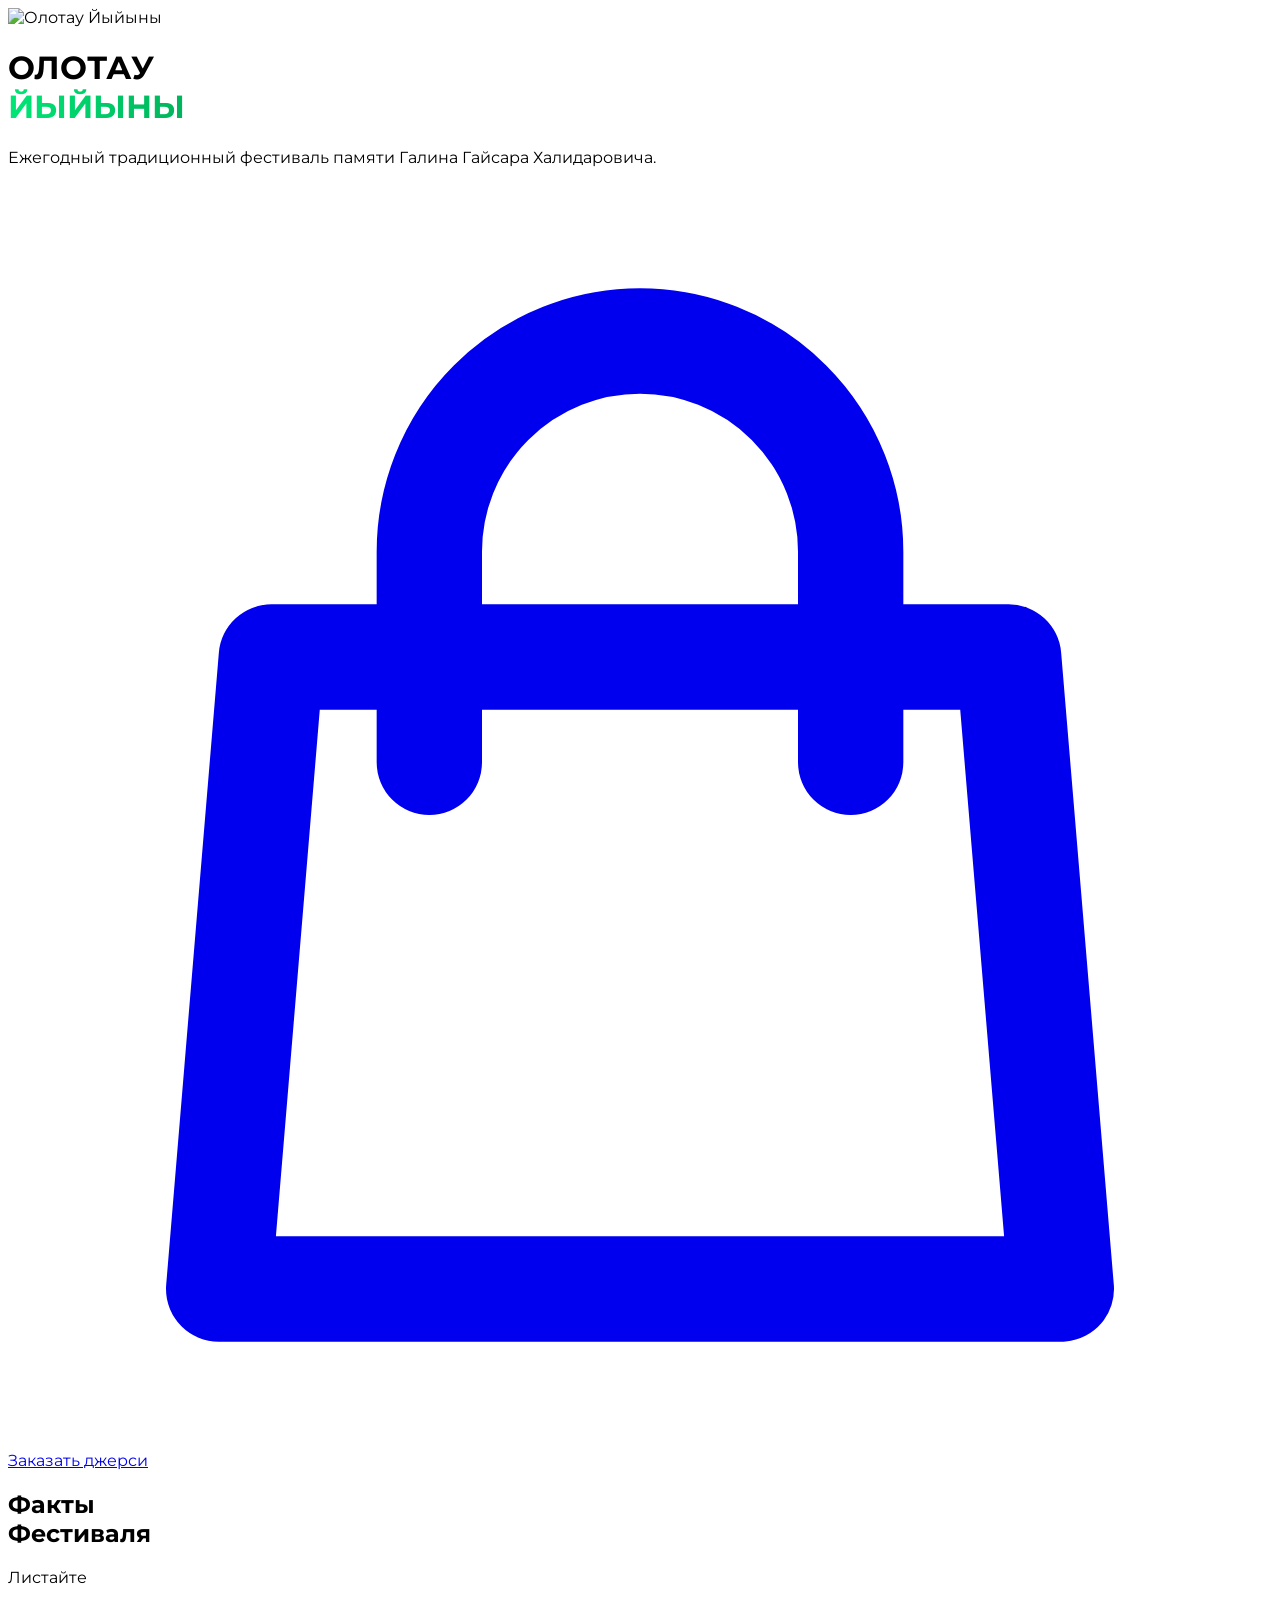
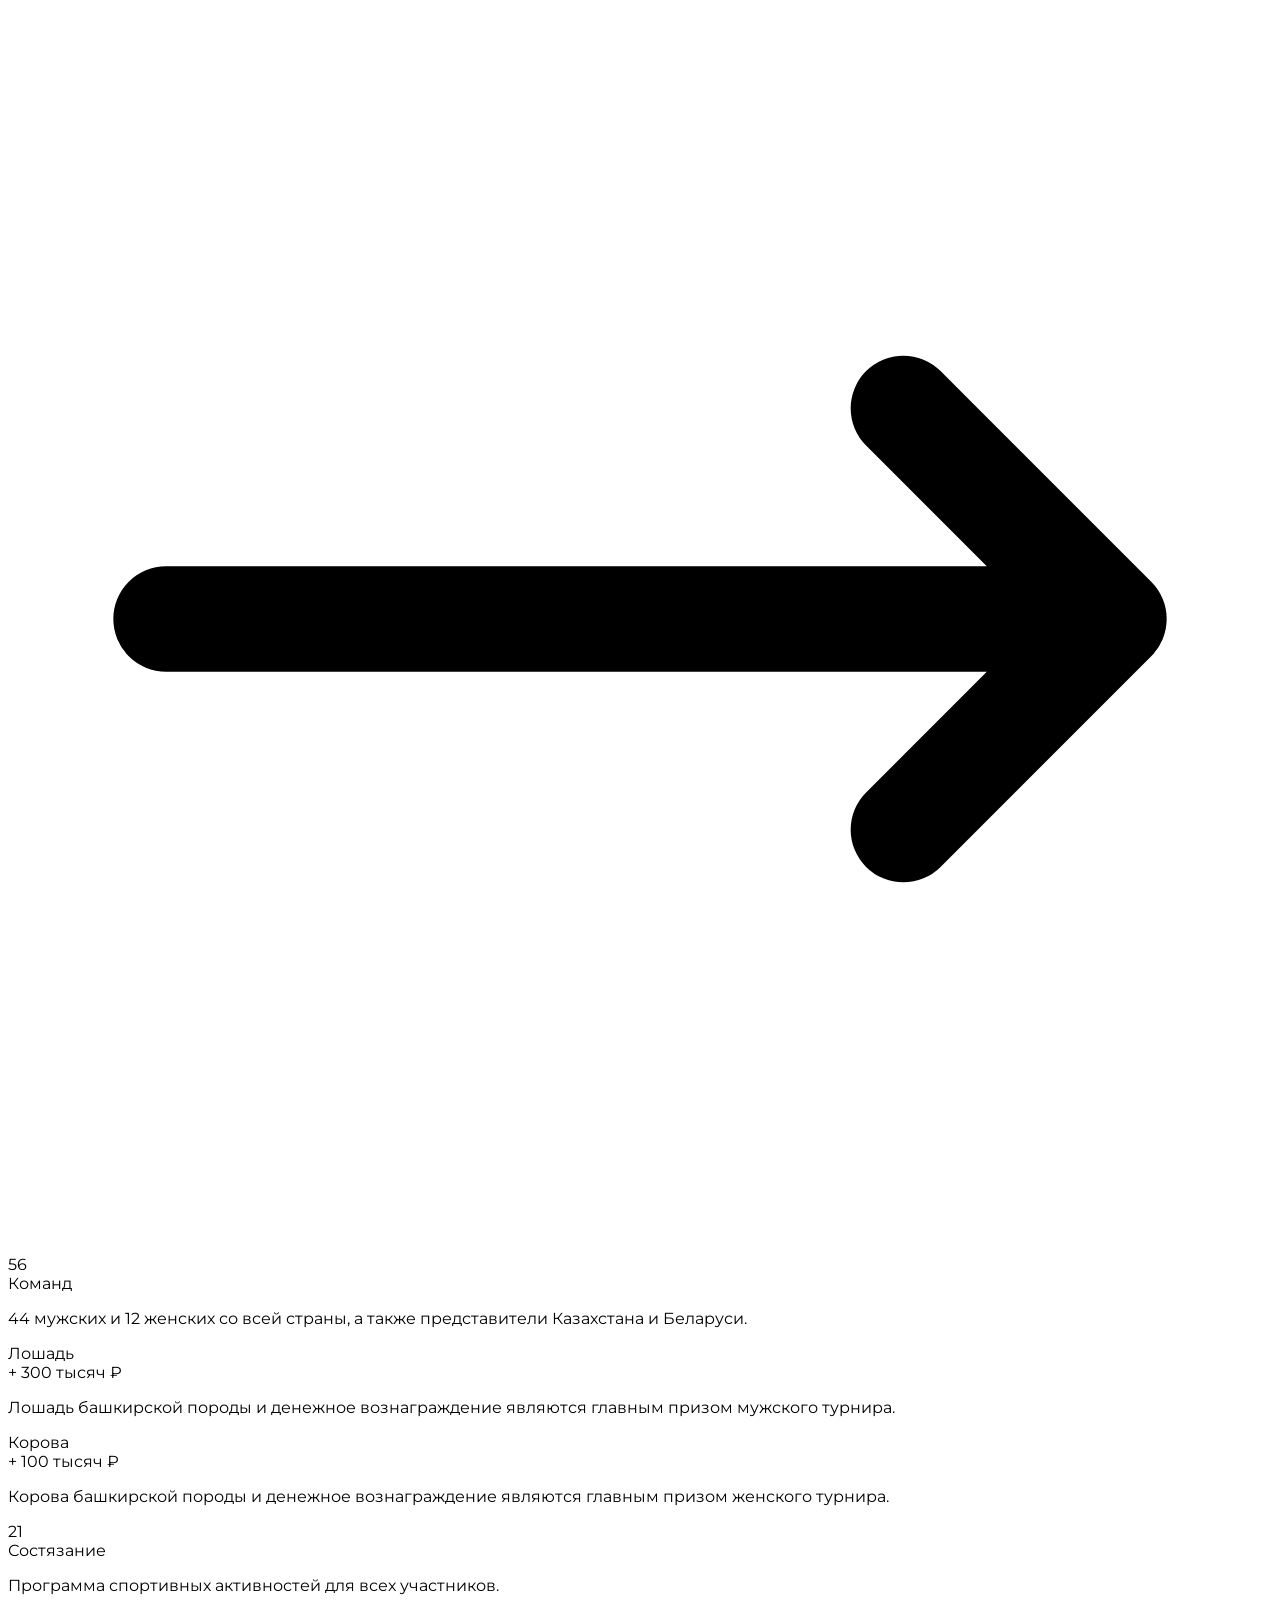
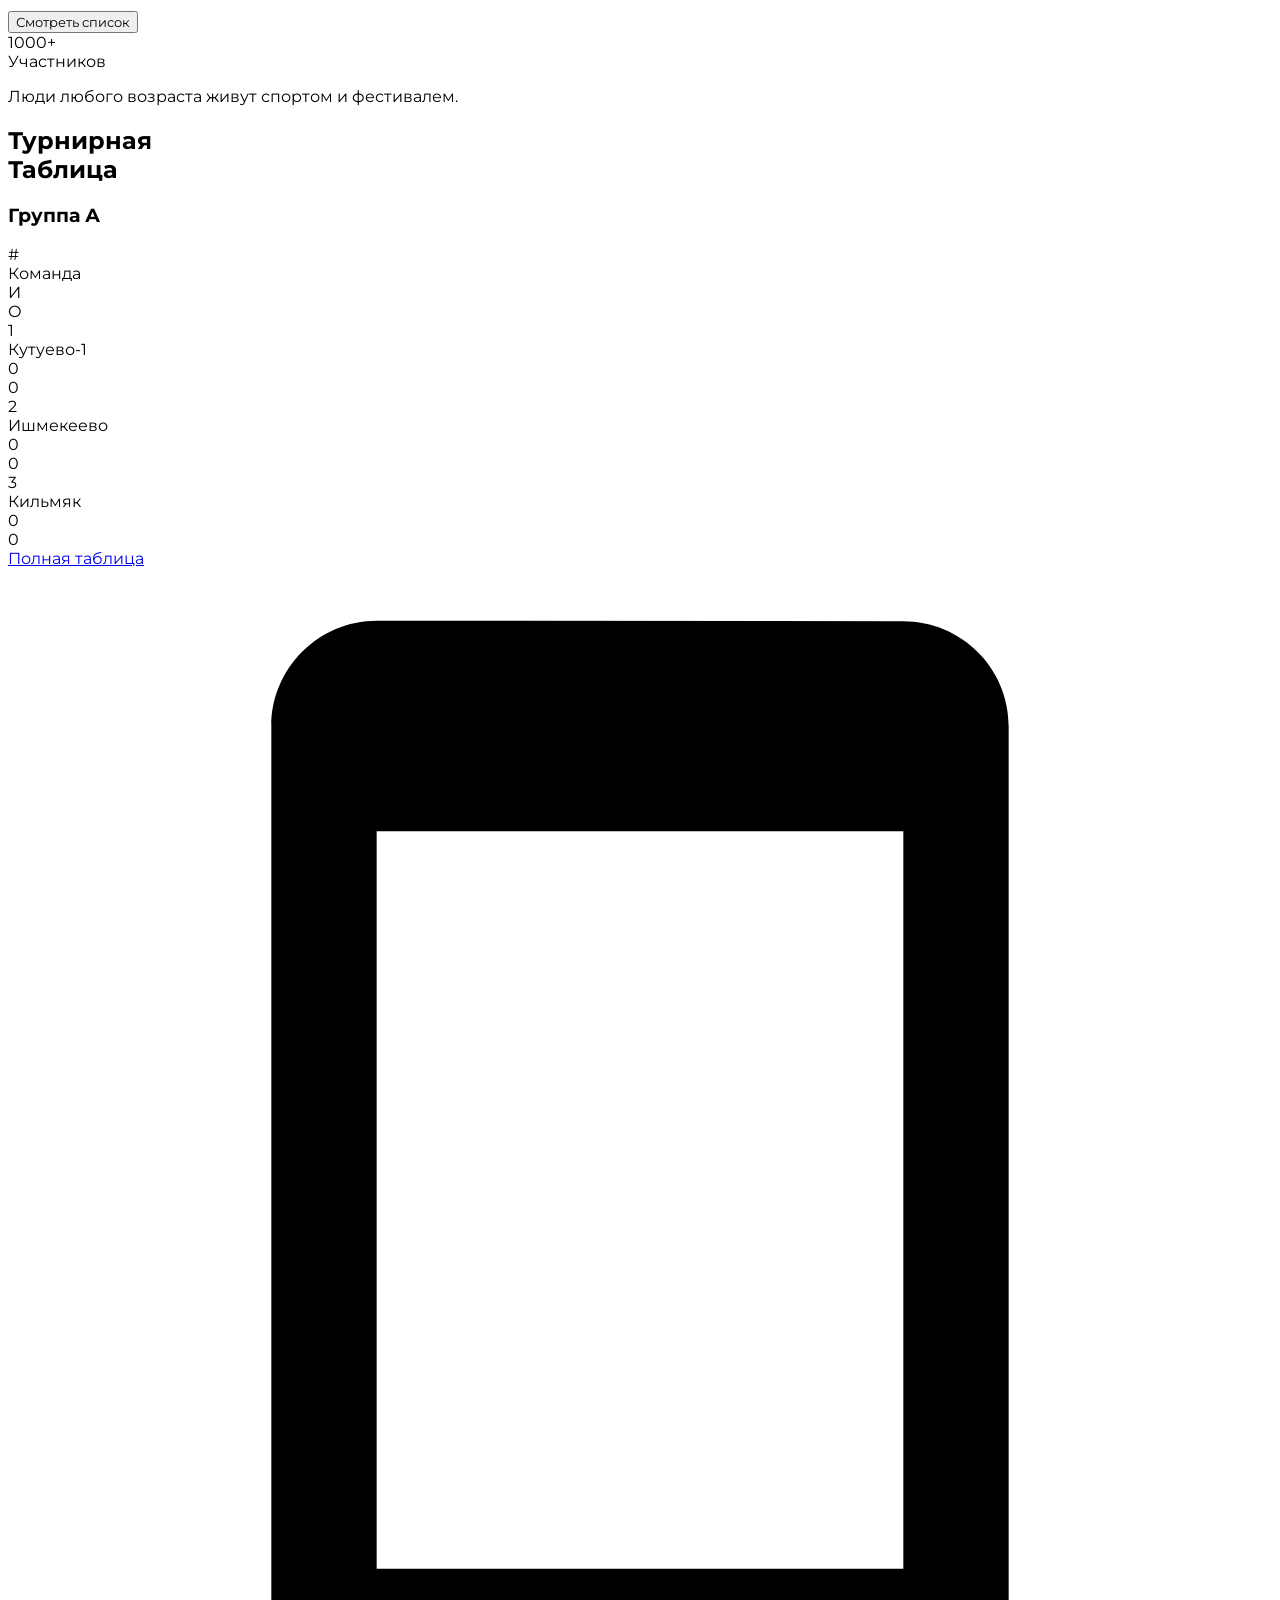
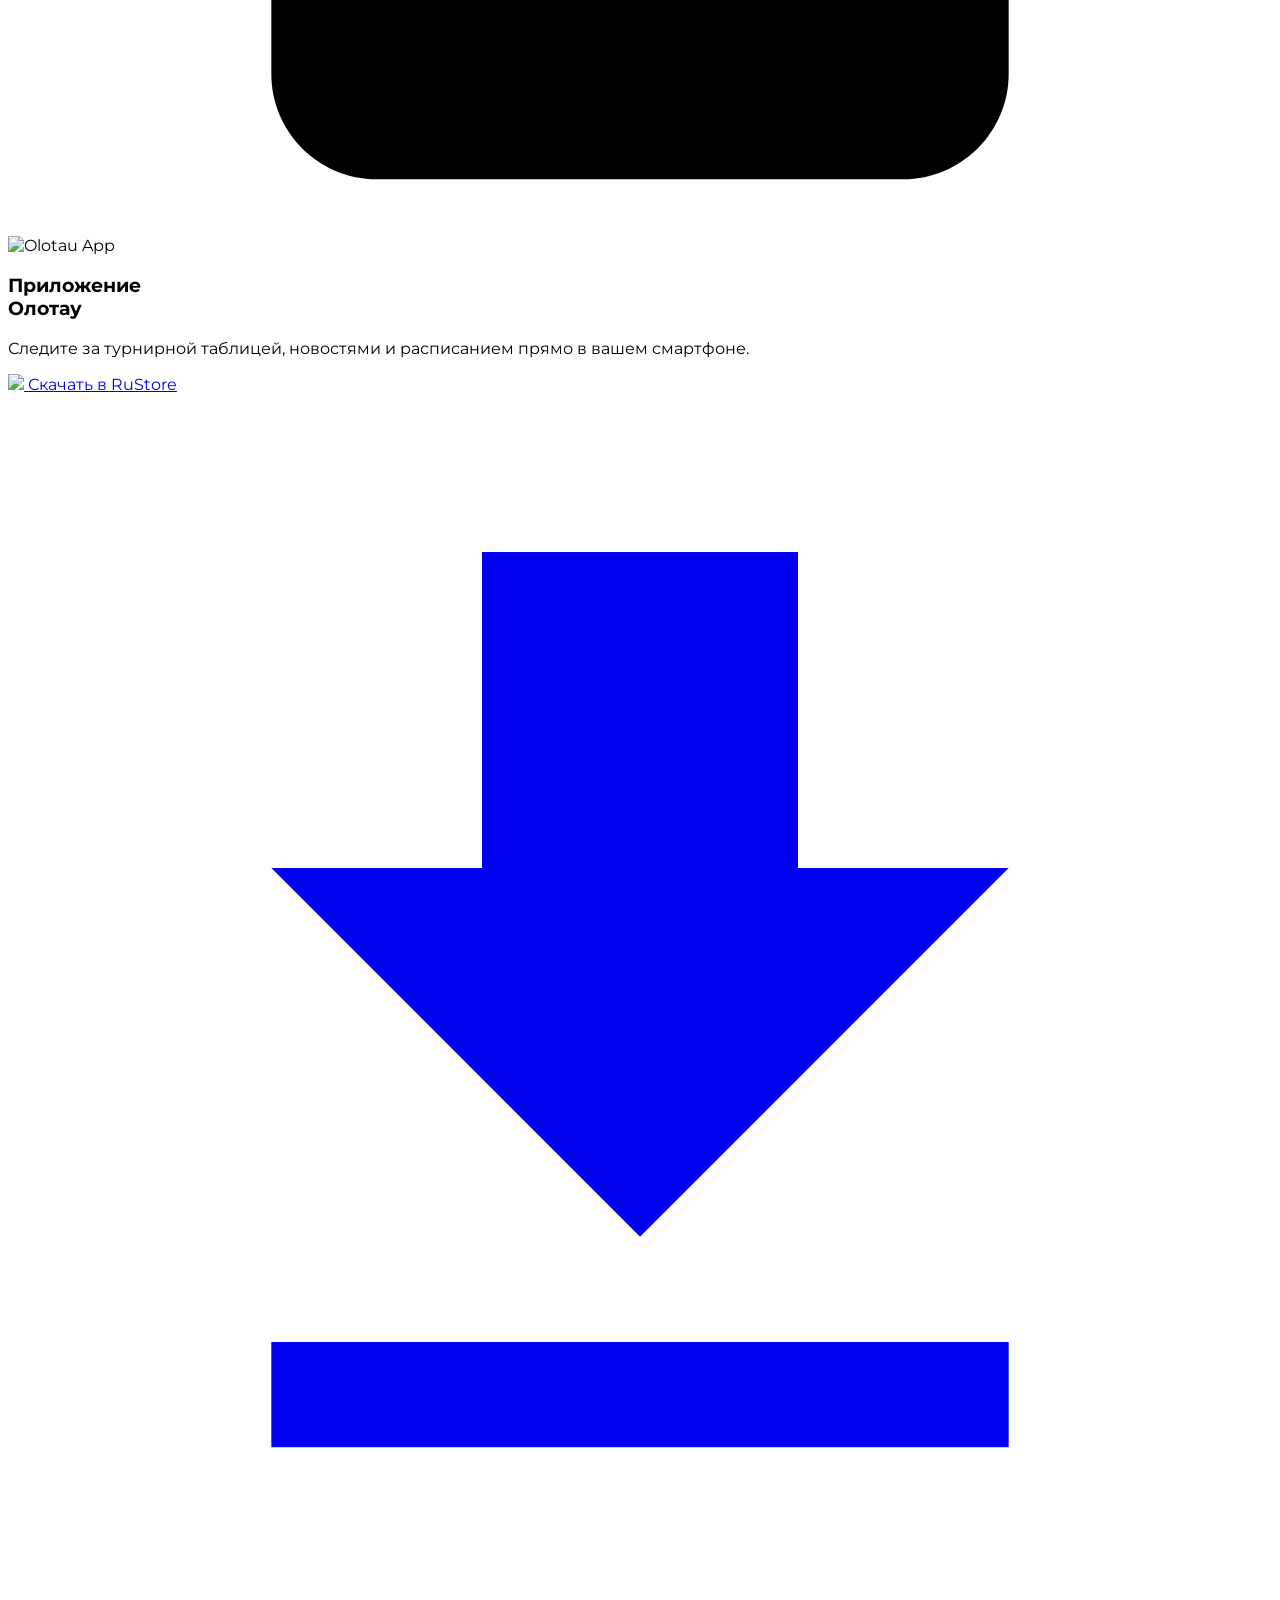
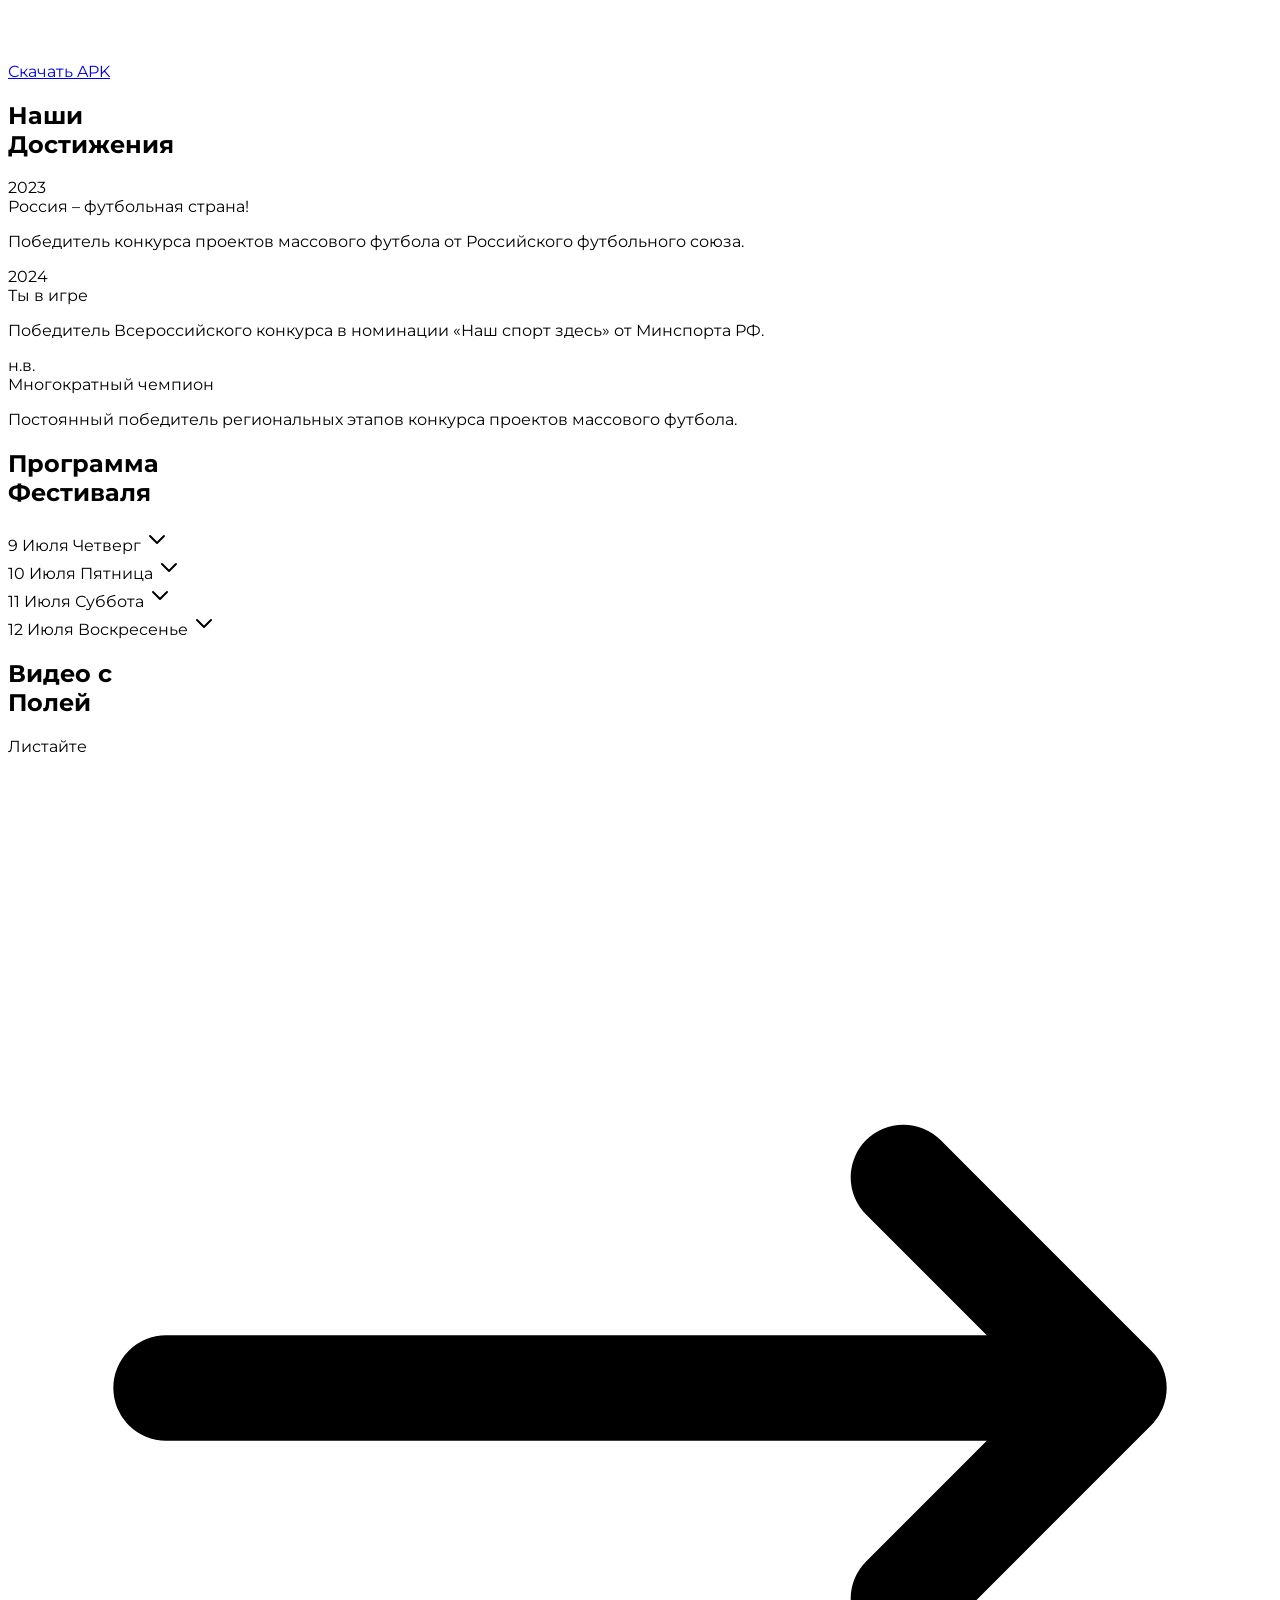
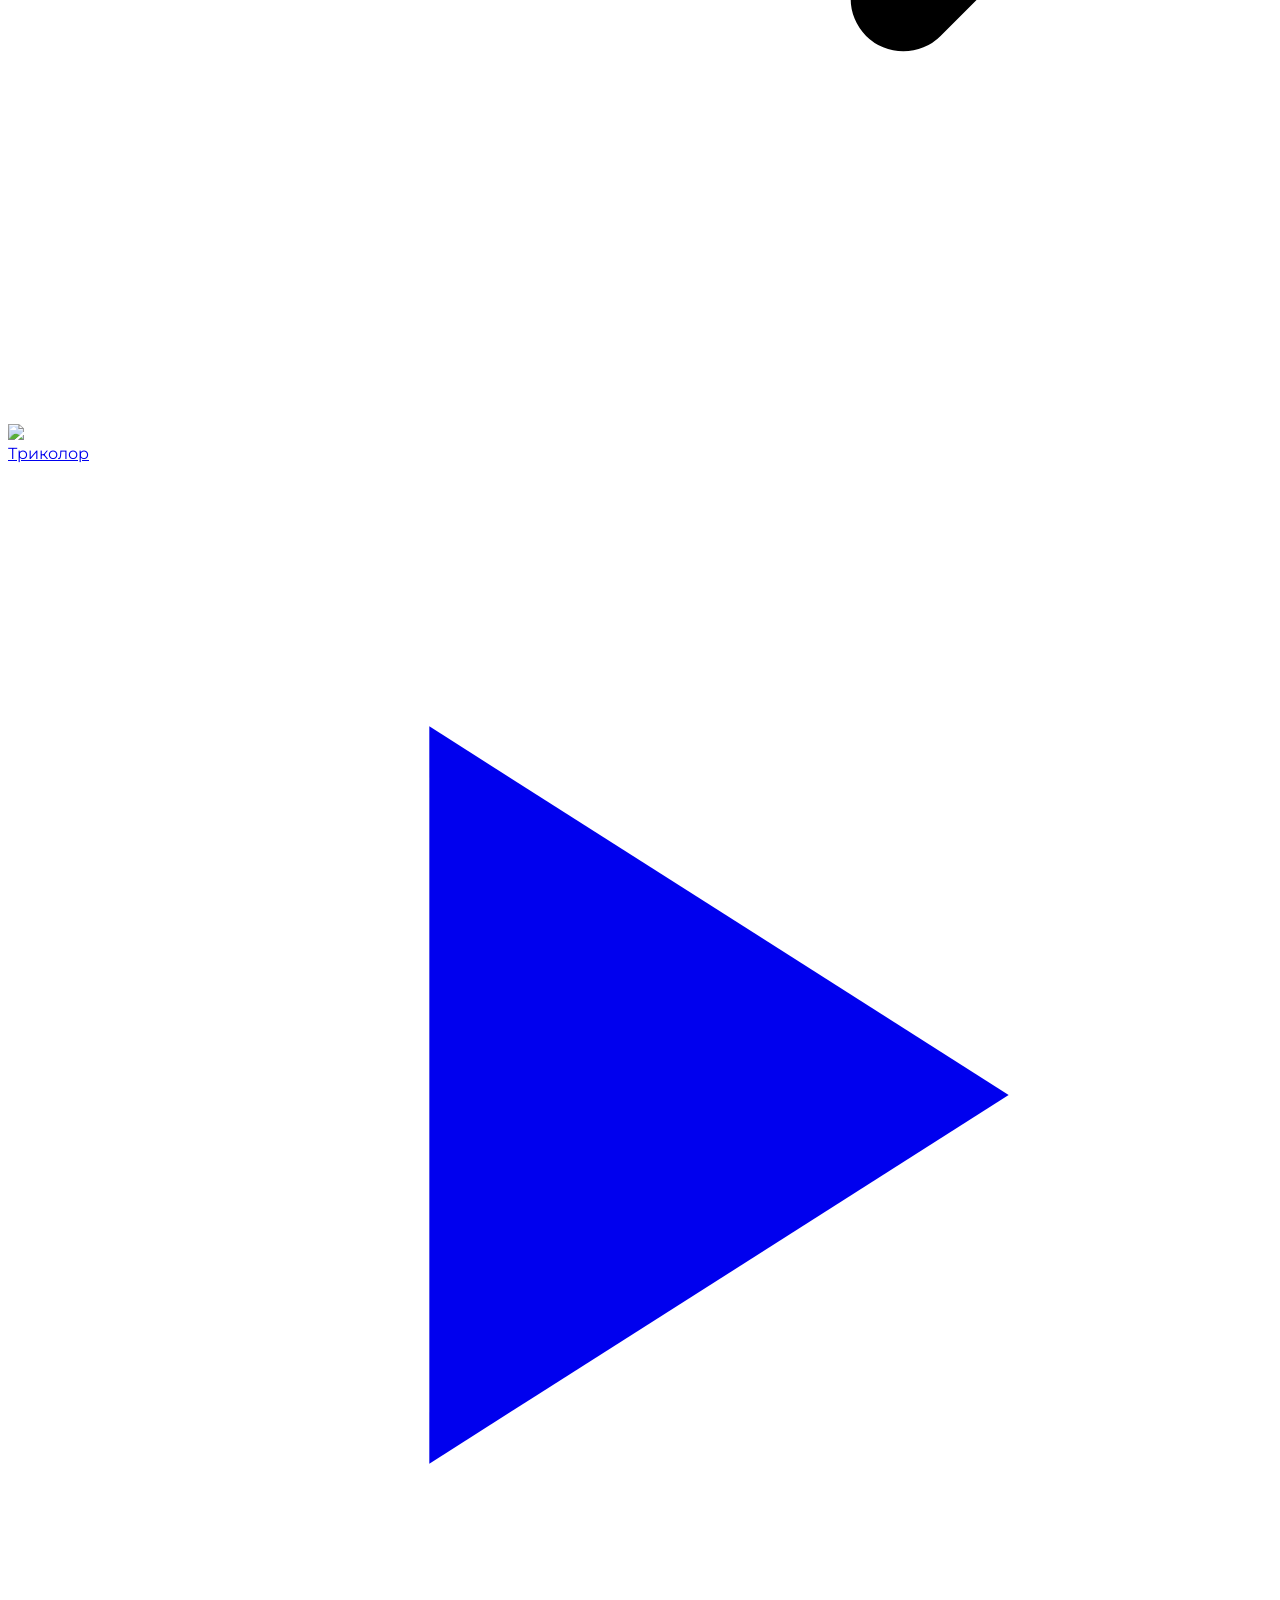
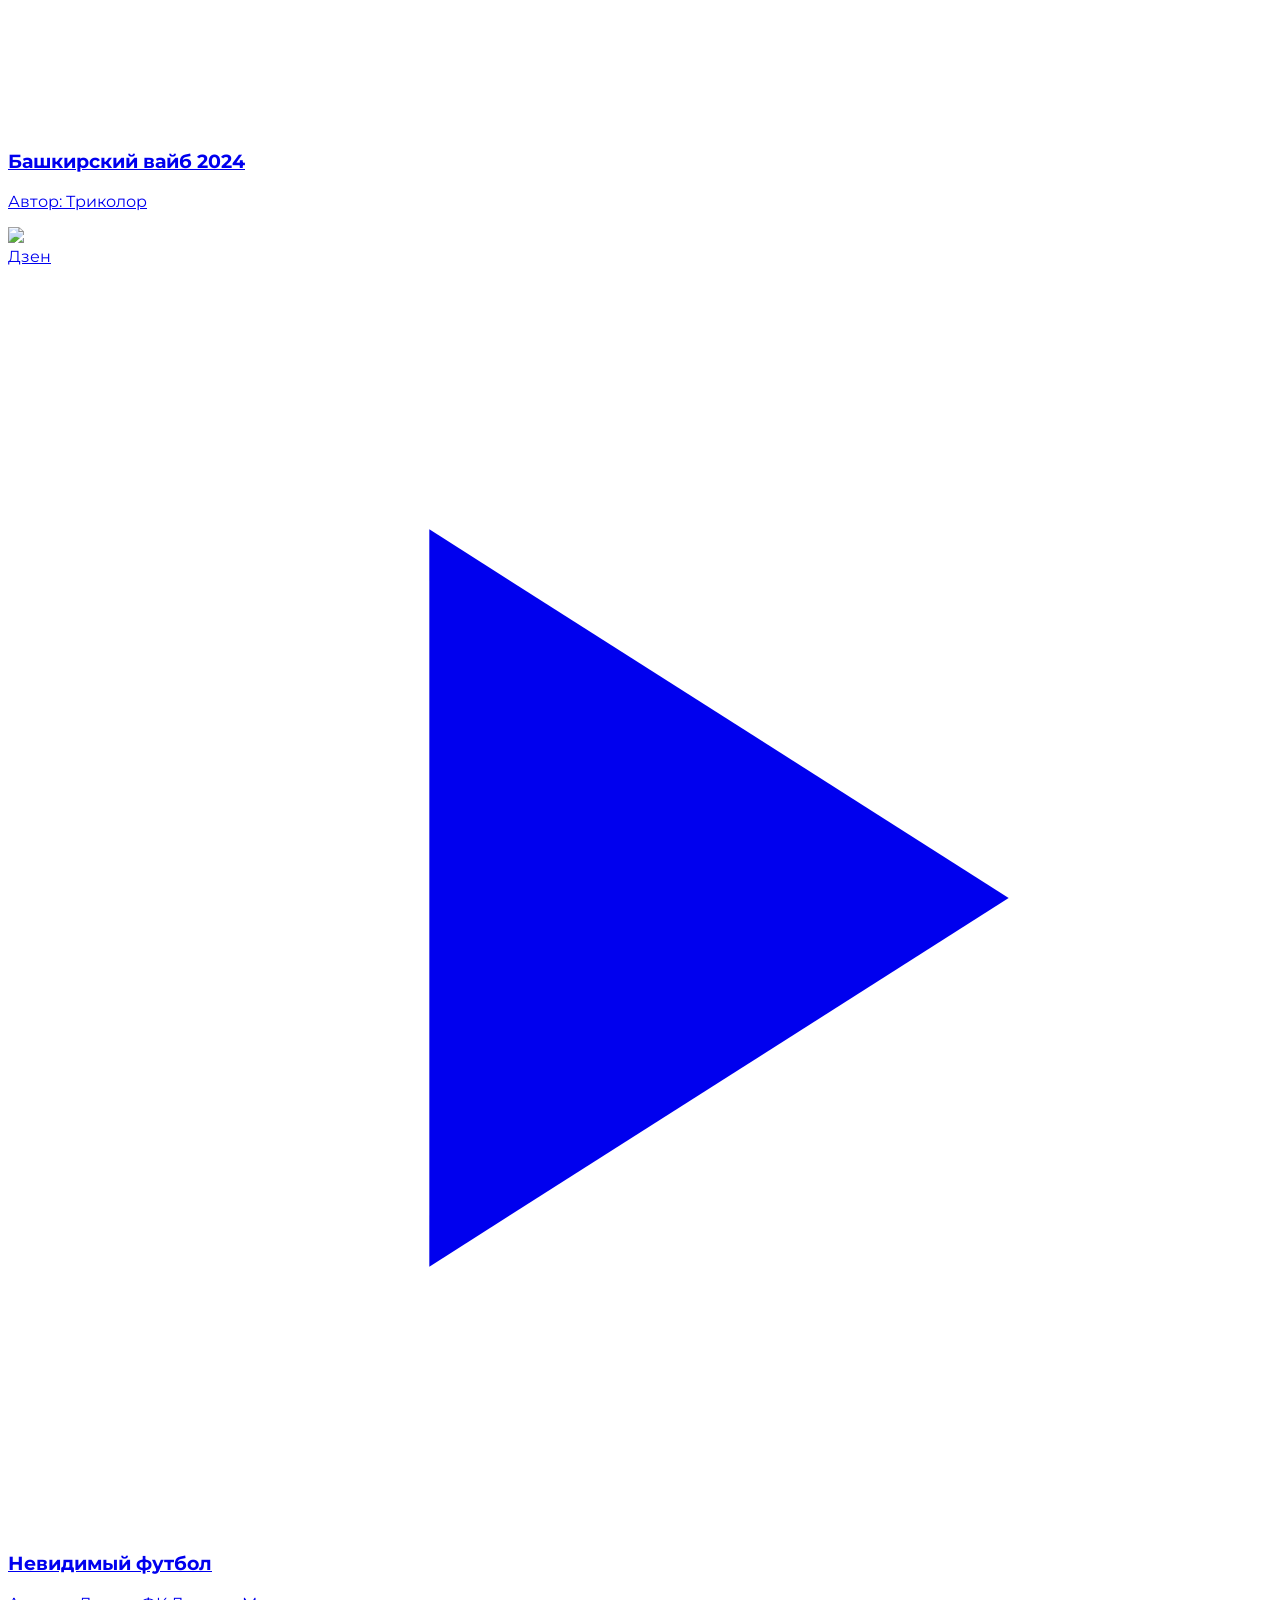
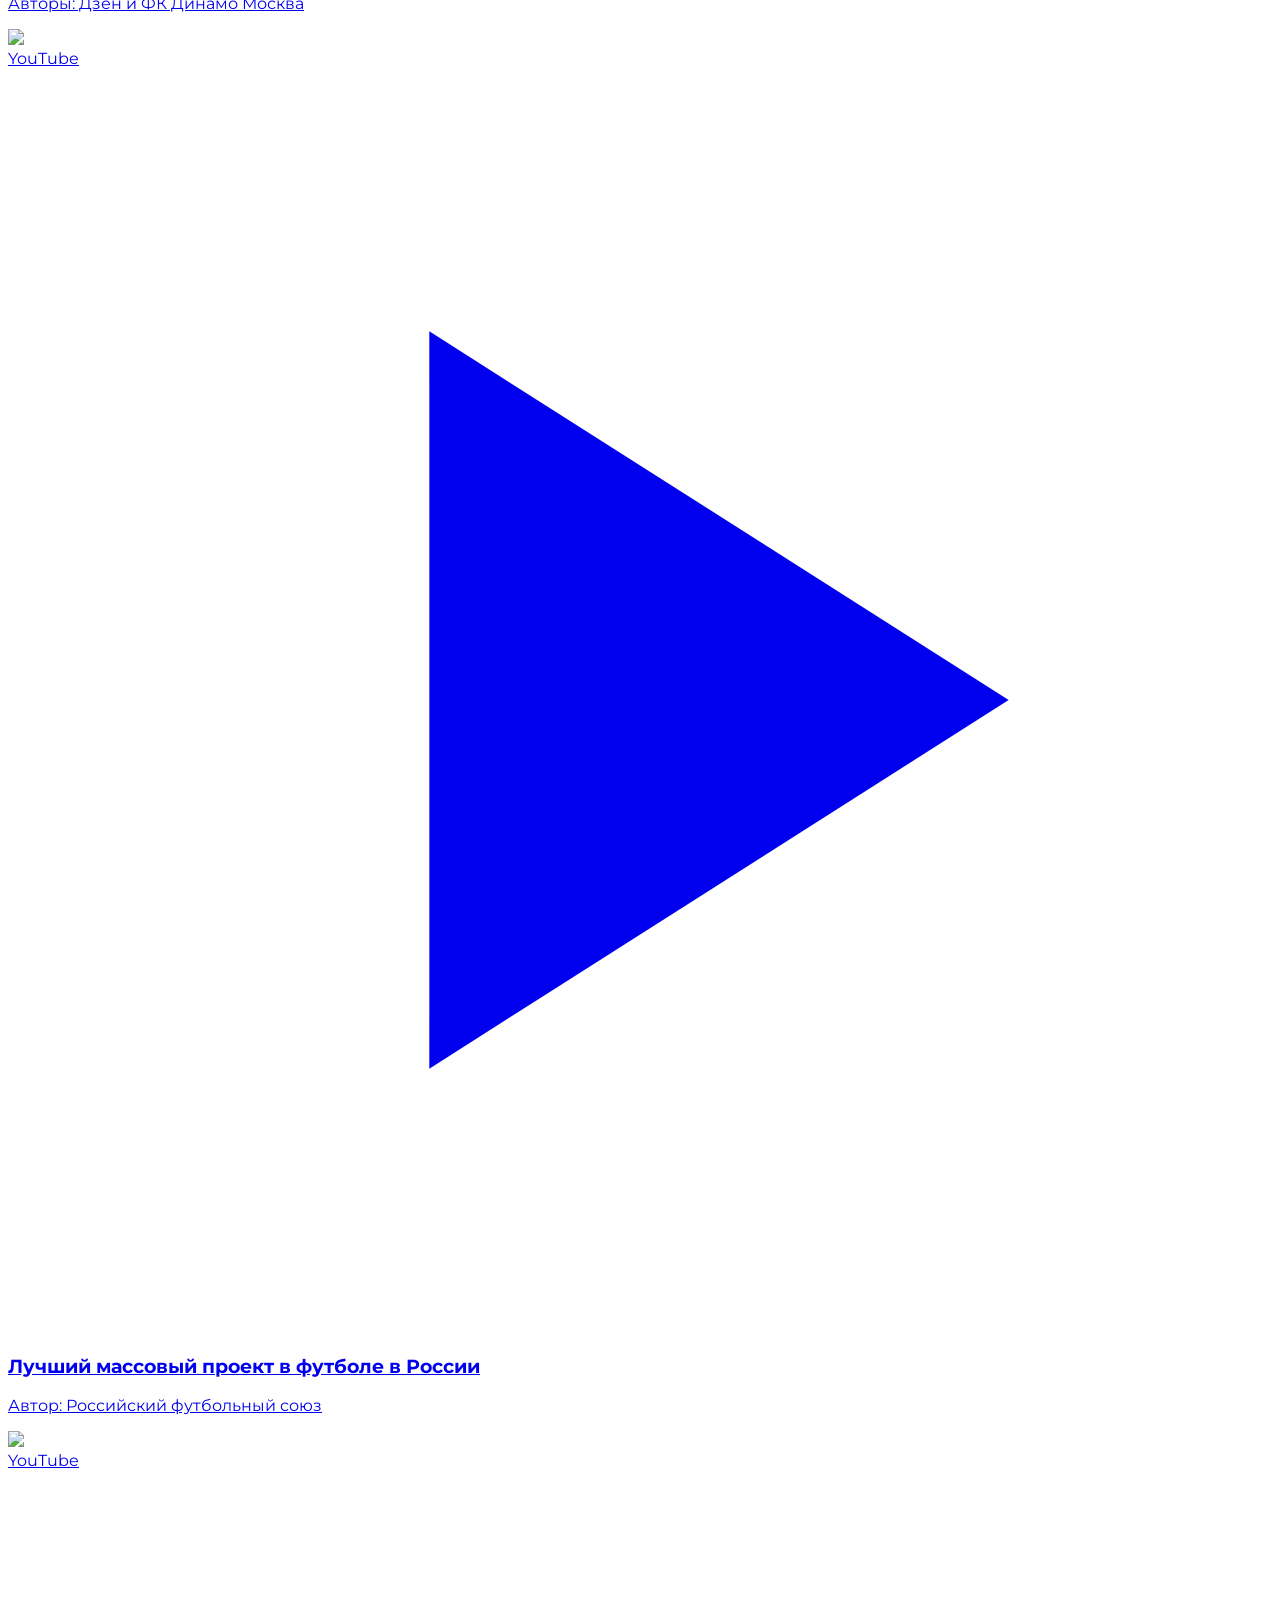
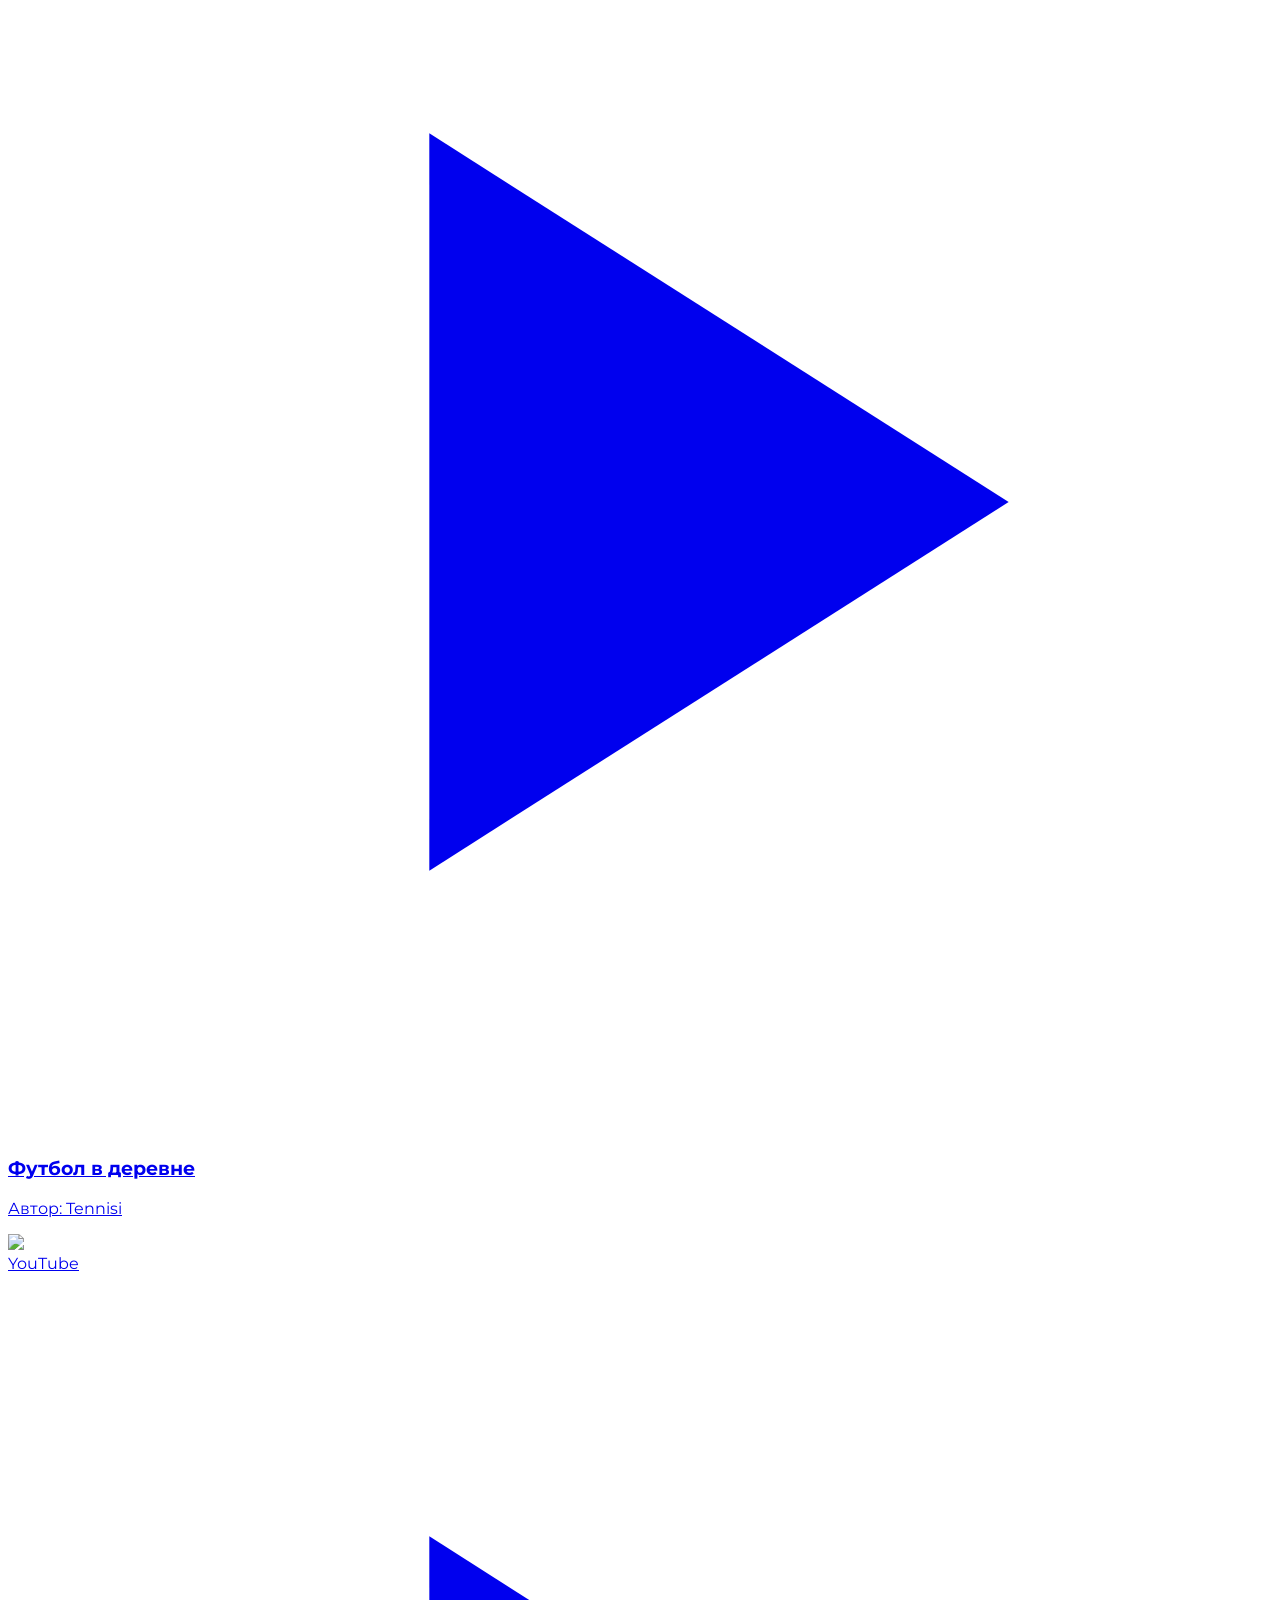
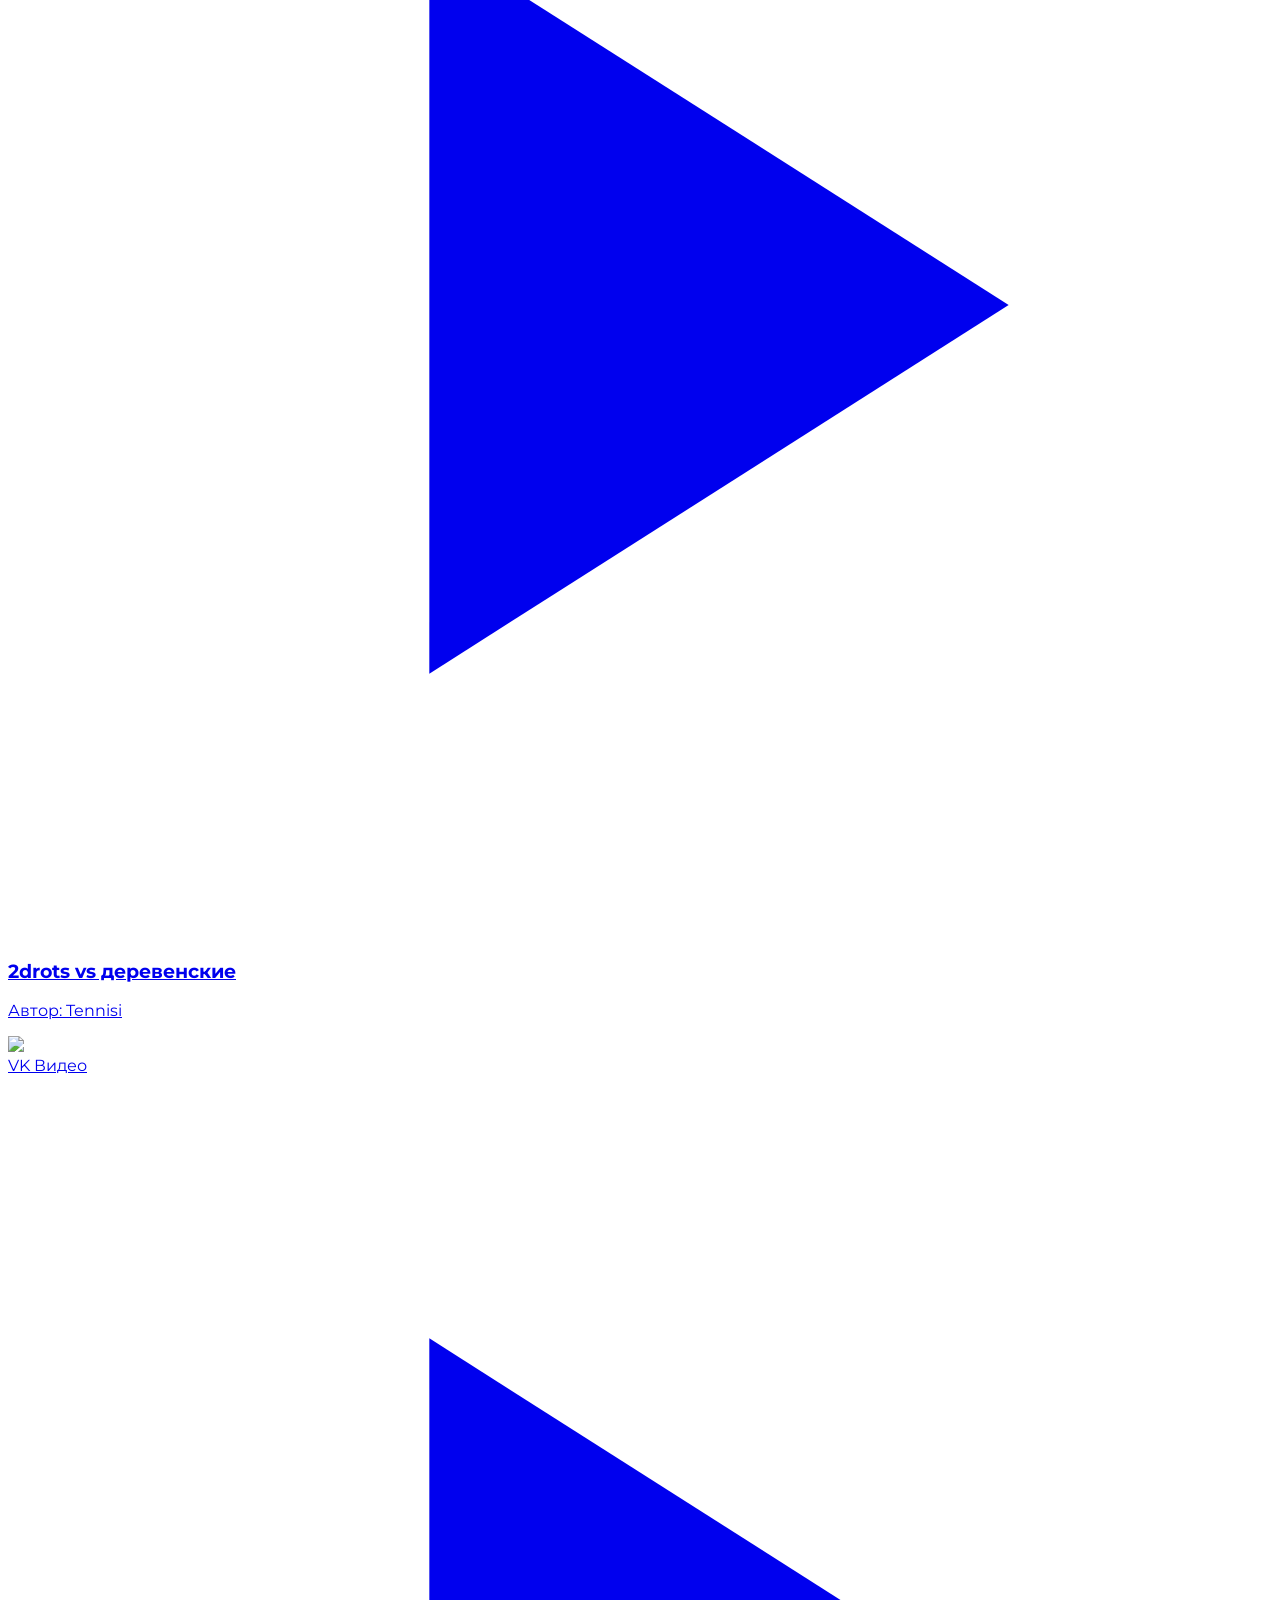
==== commit 928db388: "Add files via upload" ====
--- a/index.html
+++ b/index.html
@@ -1170,28 +1170,27 @@
 
         // ПЕРЕМЕННЫЕ ДЛЯ ПРОМОКОДА
         let appliedDiscount = 0;
-        const PROMO_CODE = "ИСМАҺАМ АШАТТЫЛАР", "ИСМАХАМ АШАТТЫЛАР", "ТУСАДЖУСА", "ОТ ХАНА";
+        const PROMO_CODE = "ИСМАҺАМ АШАТТЫЛАР";
         const PROMO_DISCOUNT = 2500;
 
-function applyPromoCode() {
-    const input = document.getElementById('promoInput');
-    const msg = document.getElementById('promoMessage');
-    if (!input || !msg) return;
-
-    const code = input.value.trim().toUpperCase();
-
-    // Проверяем, есть ли введенный код в нашем массиве
-    if (PROMO_CODES.some(p => p.toUpperCase() === code)) {
-        appliedDiscount = PROMO_DISCOUNT;
-        msg.className = "text-[10px] font-bold mt-1.5 text-neon block";
-        msg.innerText = `Промокод применен! Скидка ${PROMO_DISCOUNT} ₽`;
-    } else {
-        appliedDiscount = 0;
-        msg.className = "text-[10px] font-bold mt-1.5 text-red-500 block";
-        msg.innerText = "Неверный промокод";
-    }
-    updateTotalPrice();
-}
+        function applyPromoCode() {
+            const input = document.getElementById('promoInput');
+            const msg = document.getElementById('promoMessage');
+            if (!input || !msg) return;
+
+            const code = input.value.trim().toUpperCase();
+
+            if (code === PROMO_CODE.toUpperCase()) {
+                appliedDiscount = PROMO_DISCOUNT;
+                msg.className = "text-[10px] font-bold mt-1.5 text-neon block";
+                msg.innerText = `Промокод применен! Скидка ${PROMO_DISCOUNT} ₽`;
+            } else {
+                appliedDiscount = 0;
+                msg.className = "text-[10px] font-bold mt-1.5 text-red-500 block";
+                msg.innerText = "Неверный промокод";
+            }
+            updateTotalPrice();
+        }
 
         function selectPickupCity(city) {
             currentPickupCity = city;
@@ -1507,4 +1506,4 @@
         });
     </script>
 </body>
-</html>
+</html>
